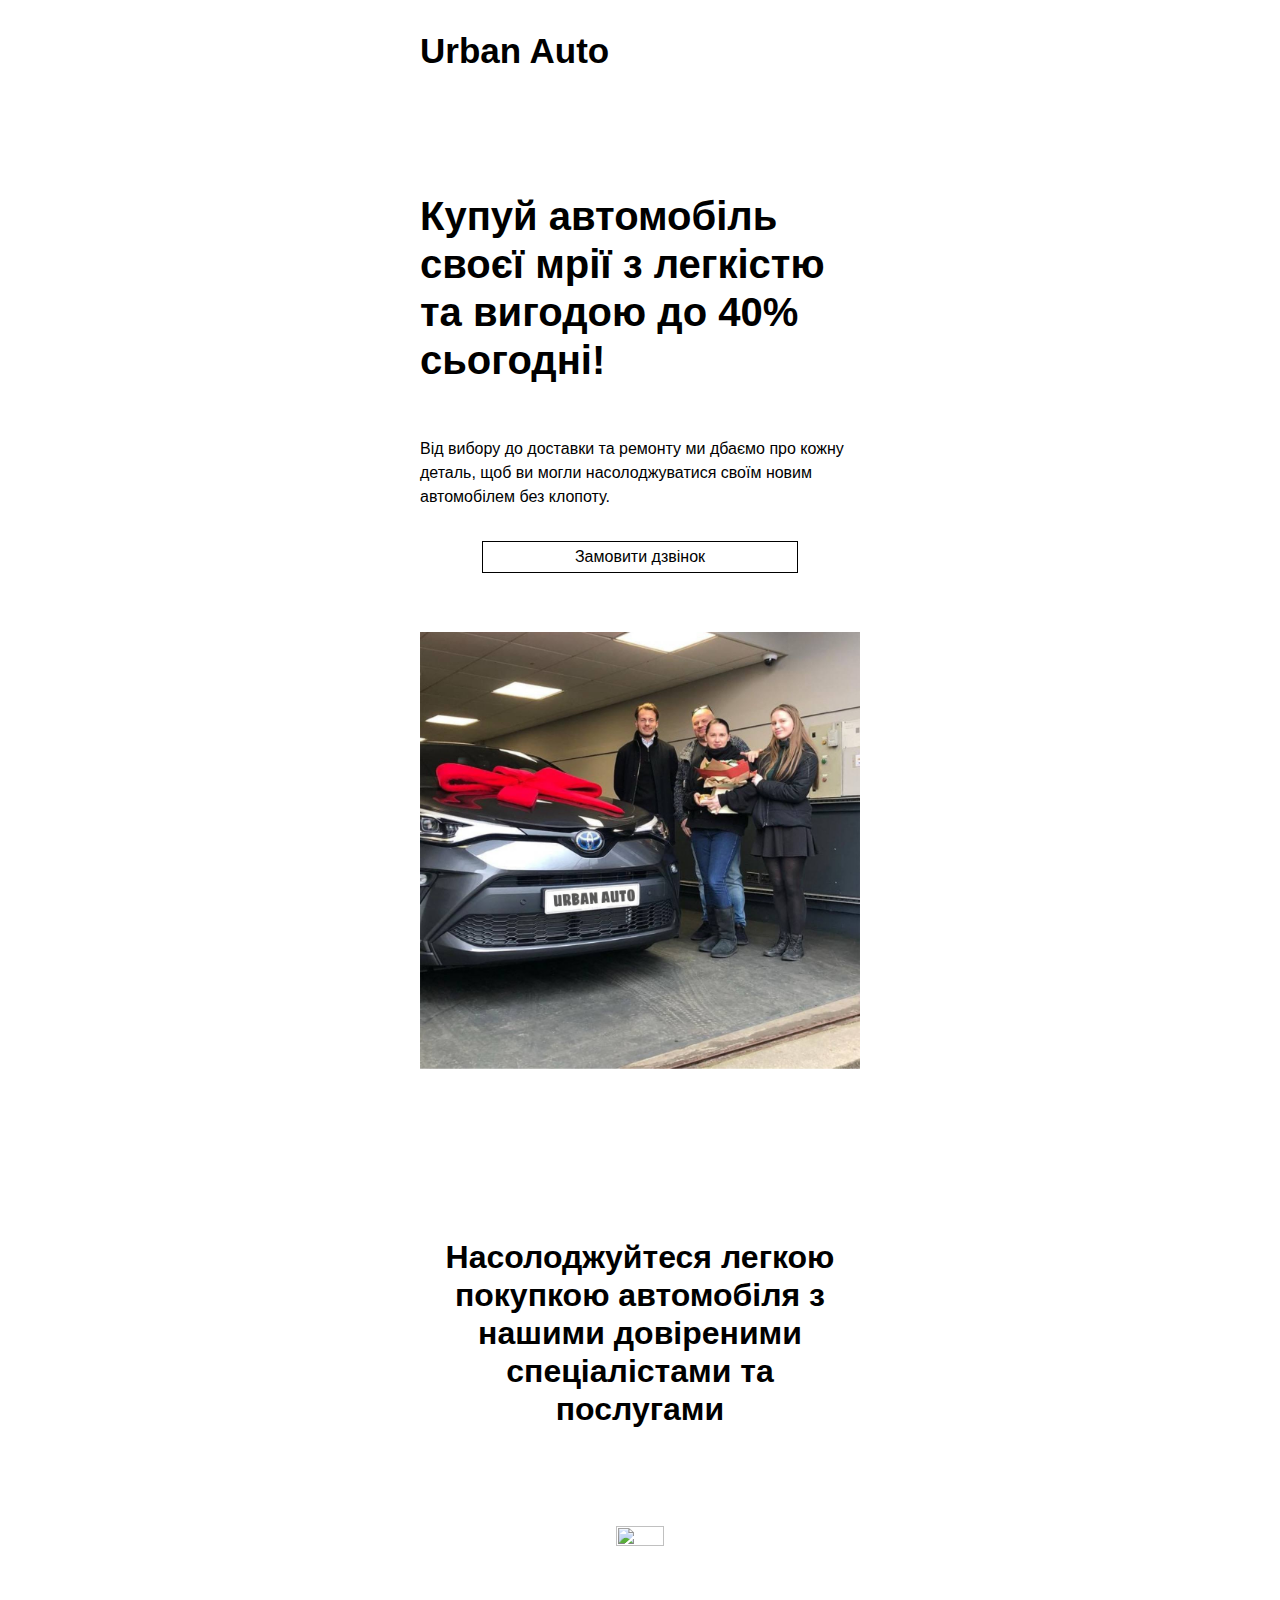
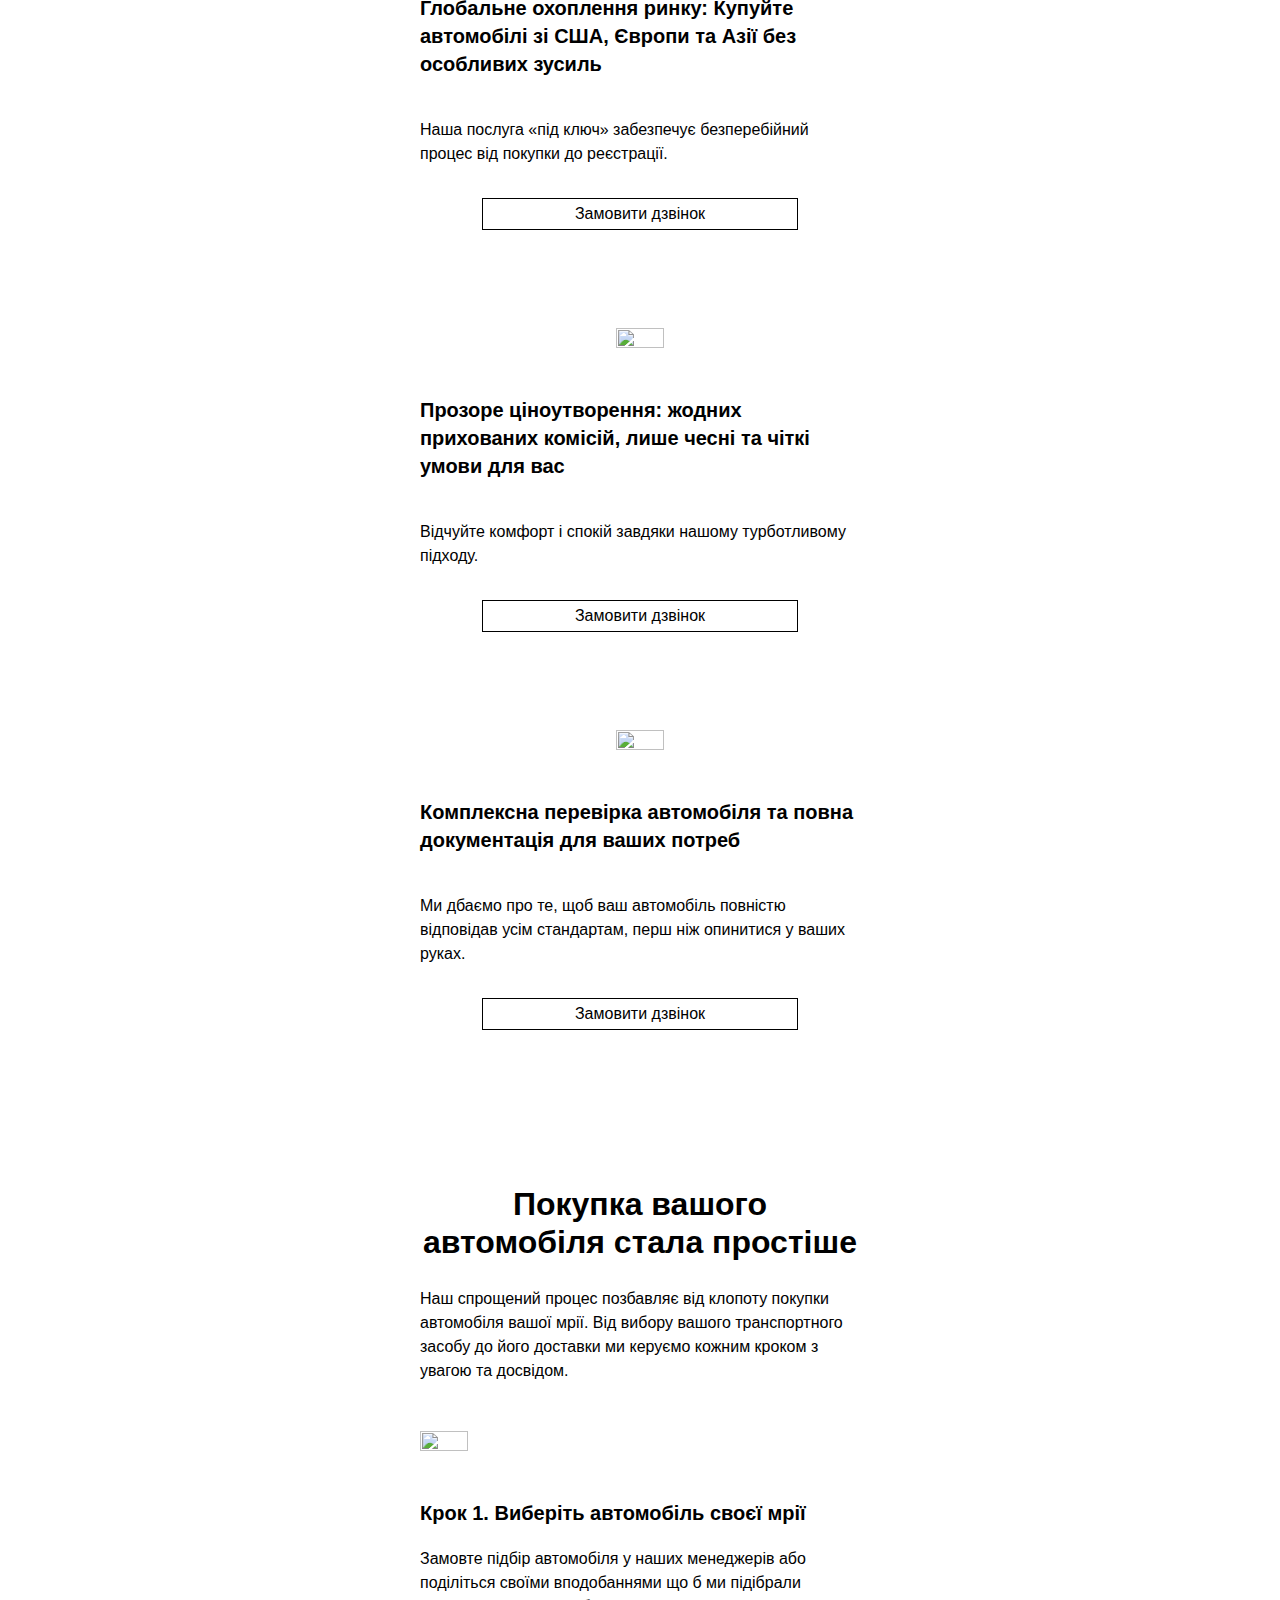
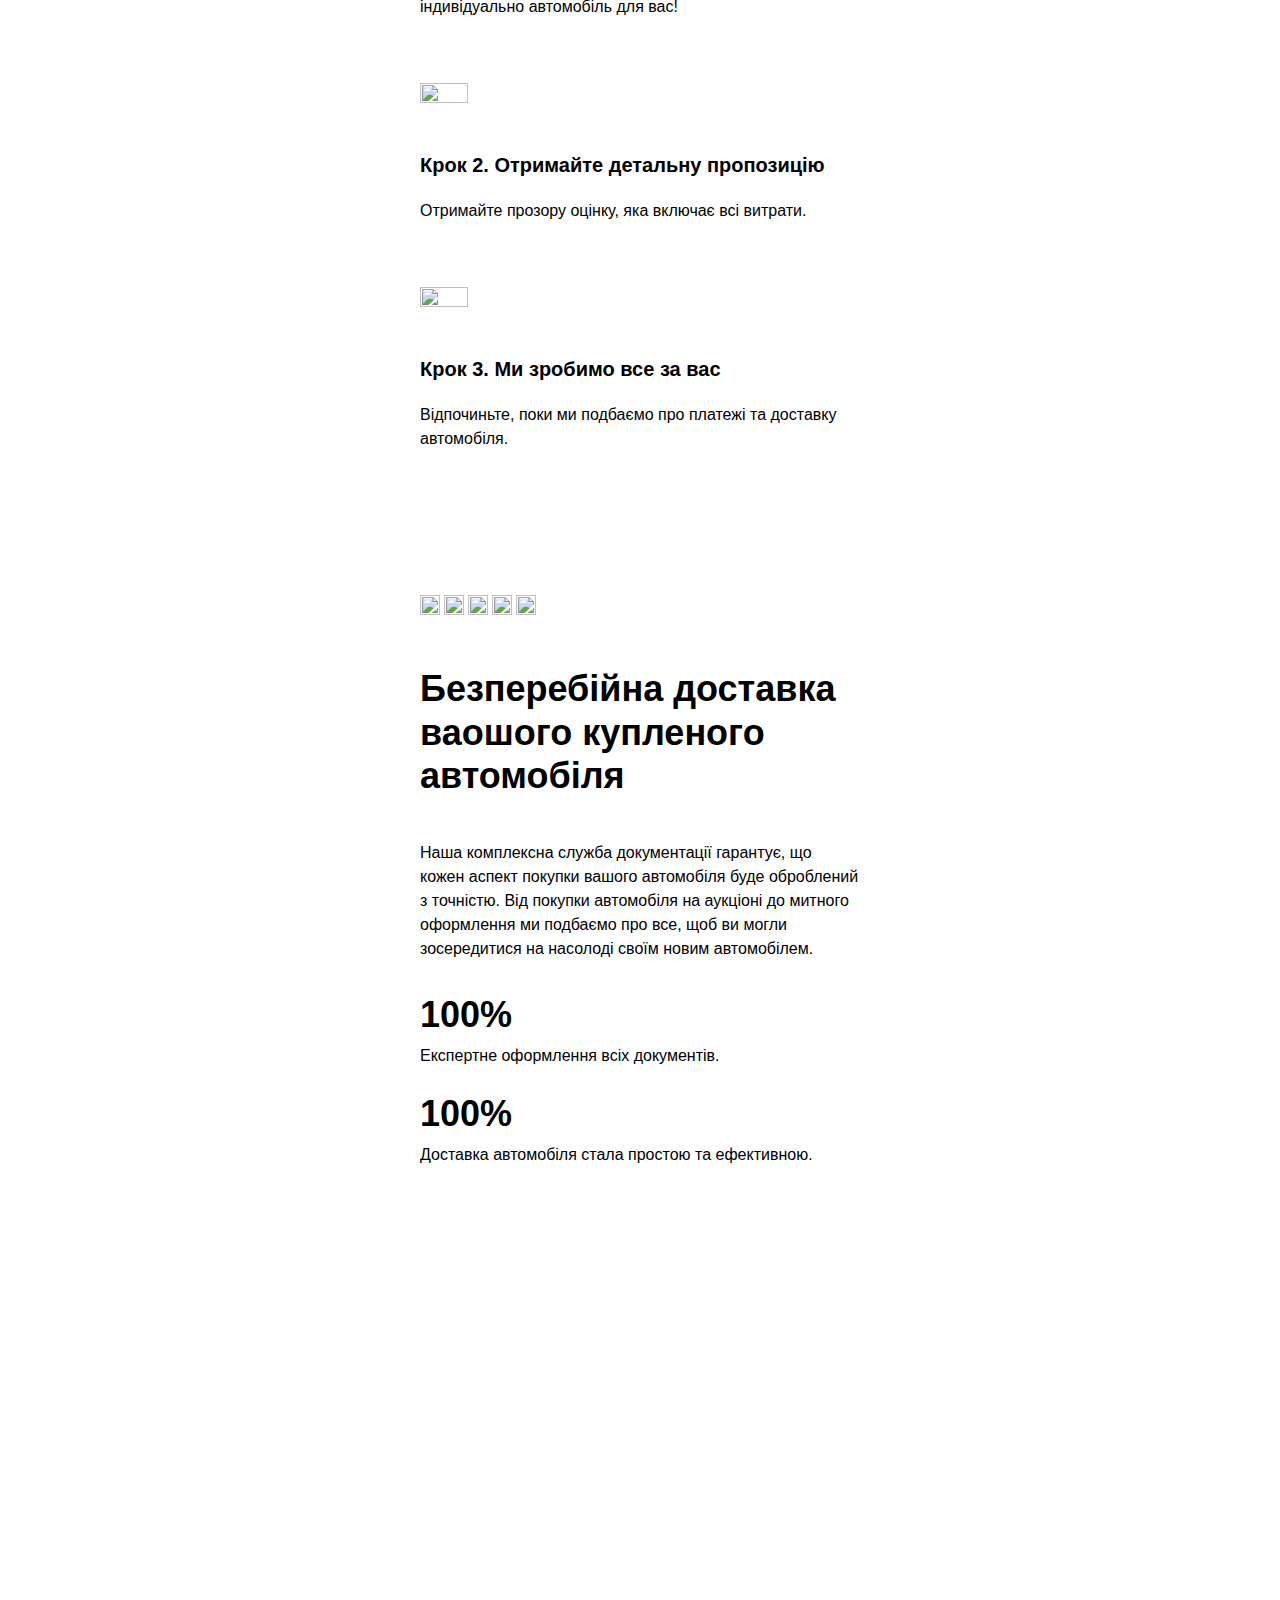
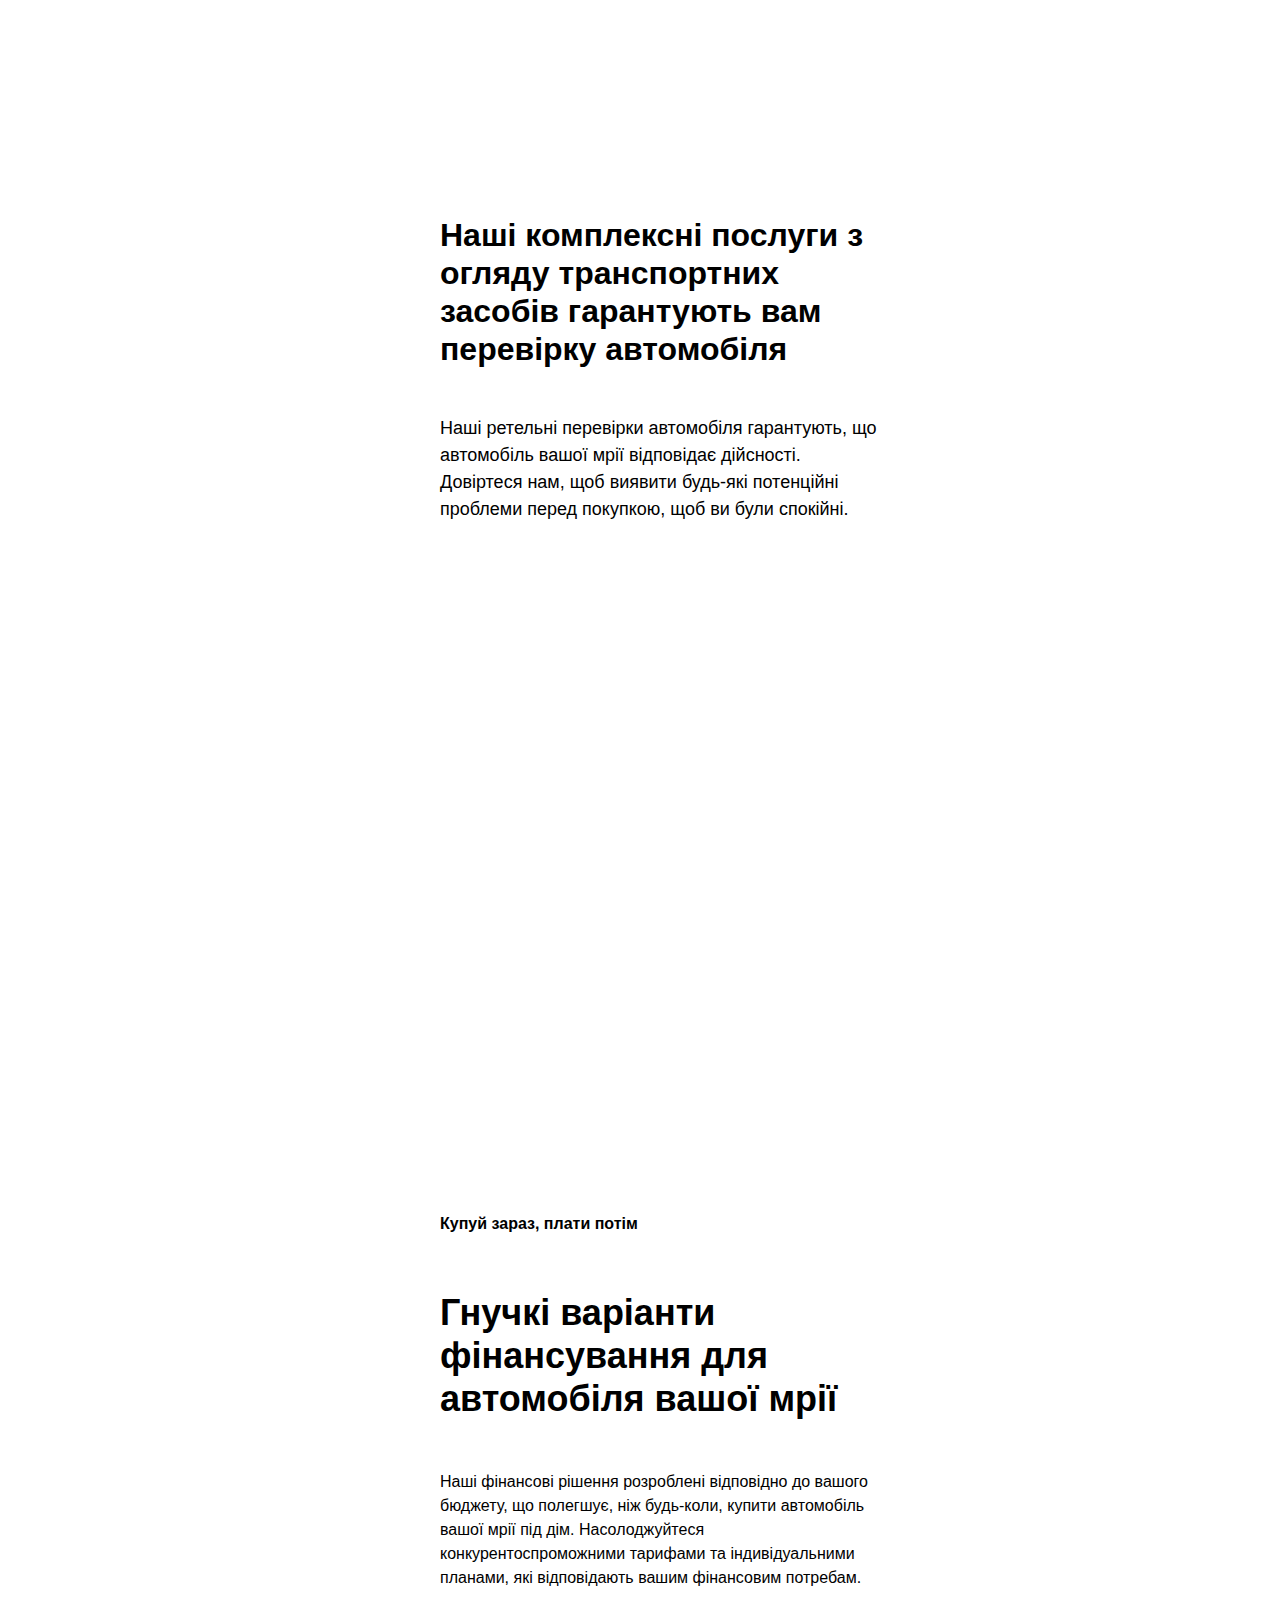
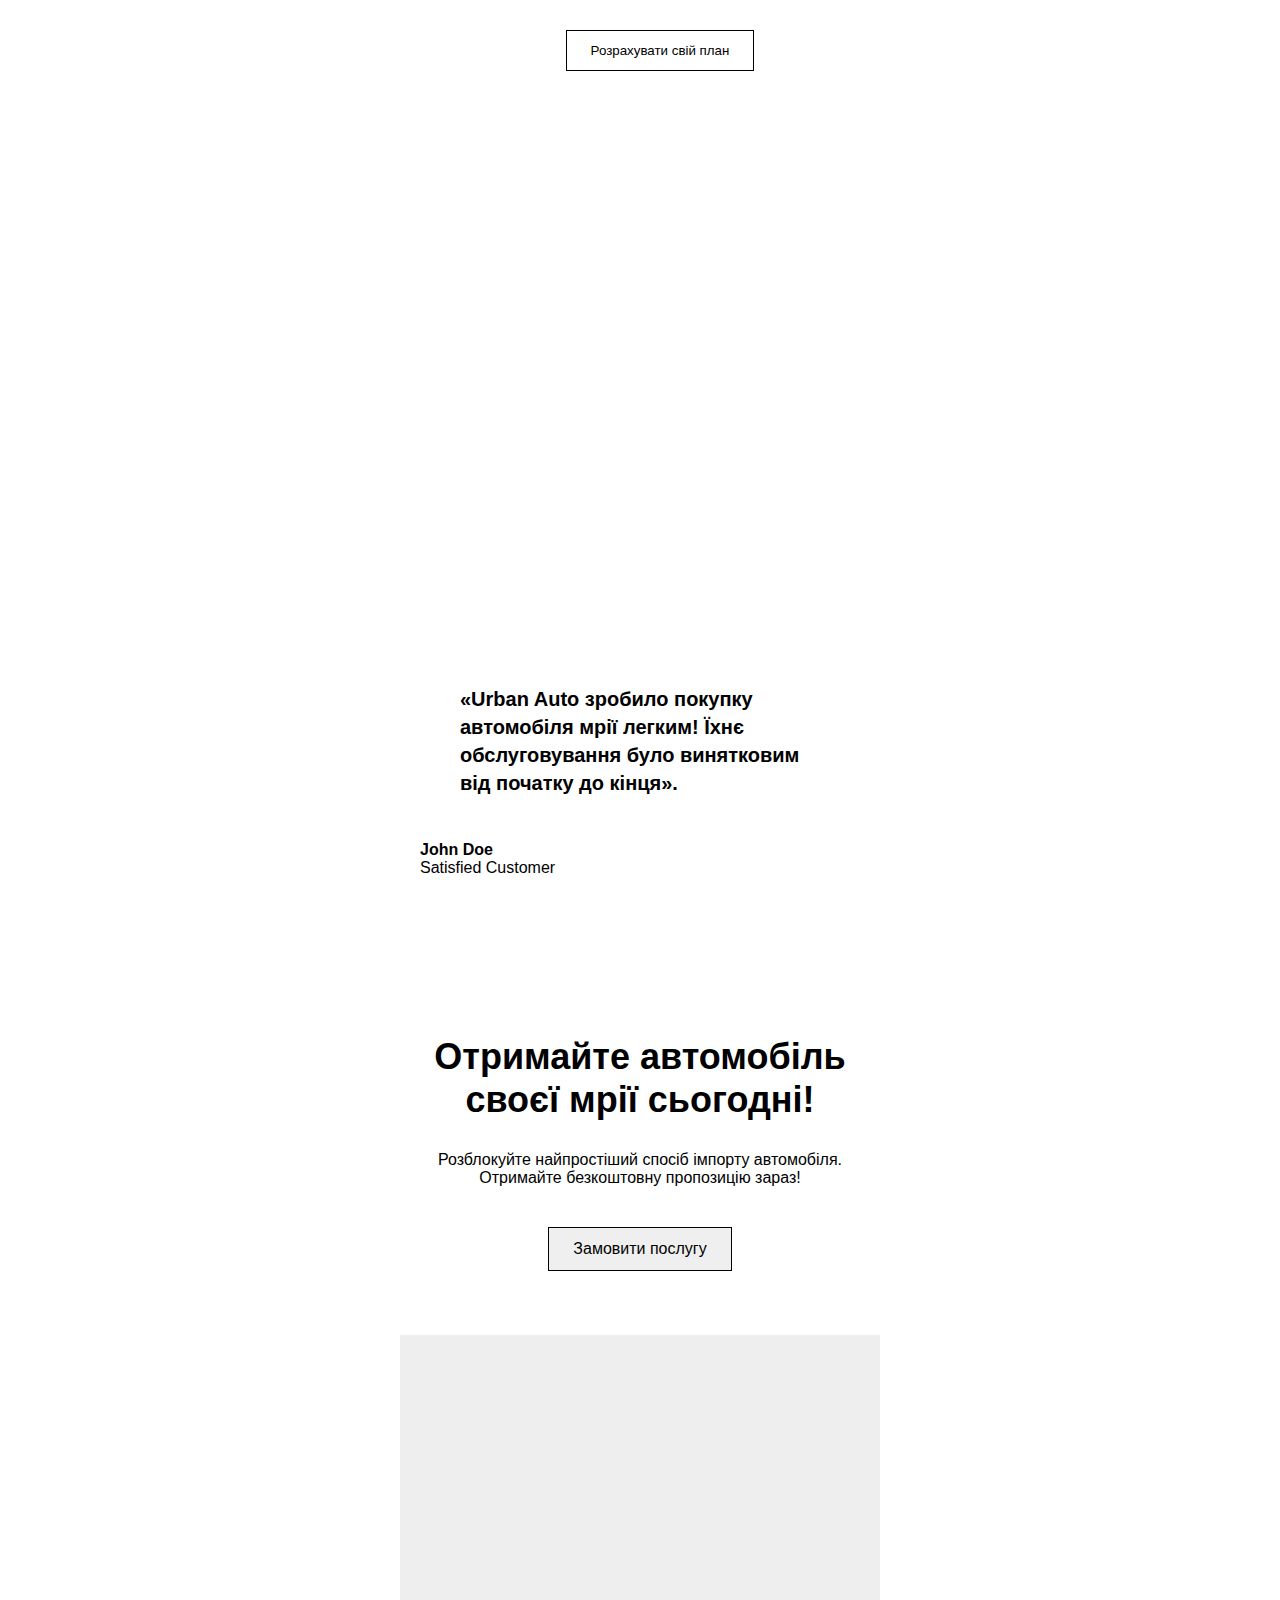
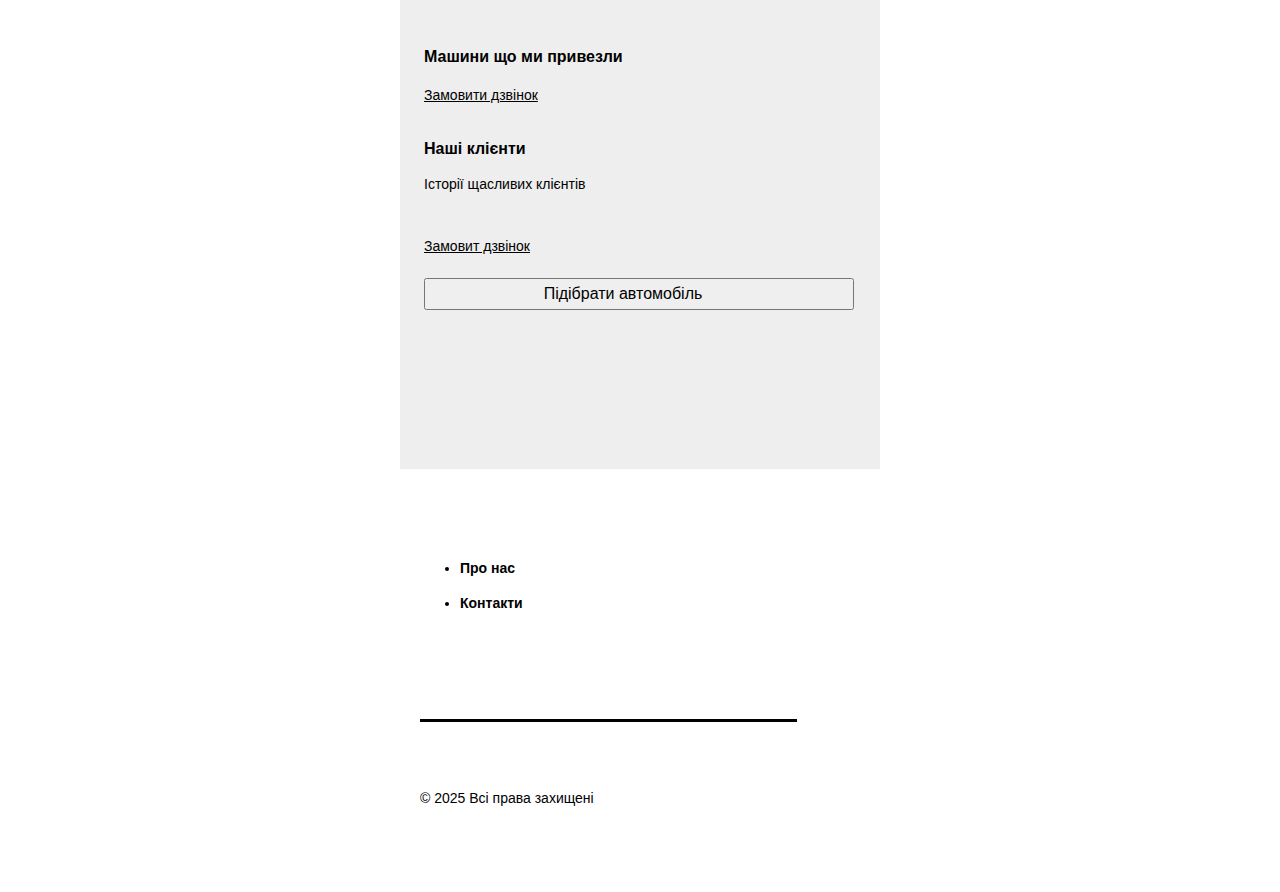
==== index.html @ 62fa9cbb "Rename index land.html to index.html" ====
<!DOCTYPE html>
<html lang="en">
  <head>
    <meta charset="UTF-8" />
    <meta name="viewport" content="width=device-width, initial-scale=1.0" />
    <link rel="stylesheet" href="index.css" />
    <title>Document</title>
  </head>
  <body>
    <style>
            .main-container {
              max-width: 480px;
              width: 100%;
              margin: 0 auto;
            }

            .page-wrapper {
              width: 100%;
              overflow: hidden;
            }

            .nav-header {
              background-color: #fff;
              width: 100%;
              min-height: 64px;
              padding: 0 12px 0 20px;
              display: flex;
              align-items: center;
            }

            .logo-wrapper {
              min-height: 36px;
              display: flex;
              gap: 24px;
              margin: auto 0;
            }

            .brand-name {
              font: 700 35px Roboto, sans-serif;
              color: #000;
            }

            .hero-section {
              background-color: #fff;
              padding: 64px 20px;
              font-family: Roboto, sans-serif;
            }

            .hero-content {
              color: var(--Text-primary, #000);
              display: flex;
              flex-direction: column;
              justify-content: center;
              align-items: center;
            }

            .hero-title {
              font-size: 40px;
              font-weight: 700;
              line-height: 48px;
            }

            .hero-description {
              font-size: 16px;
              font-weight: 400;
              line-height: 24px;
              margin-top: 20px;
            }

            .cta-button {
              background-color: #ffffff;
              padding: 12px 24px;
              border: 1px solid #000;
              font-size: 16px;
              font-weight: 400;
              margin-top: 24px;
              width: 100%;
              text-align: center;
              display: flex;
              justify-content: center;
              max-width: 316px;
              text-align: center;
              cursor: pointer;
            }

            .hero-image {
              width: 100%;
              margin-top: 48px;
              aspect-ratio: 0.96;
              object-fit: contain;
            }

            .features-section {
              background-color: #fff;
              padding: 64px 20px;
              font-family: Roboto, sans-serif;
            }

            .features-title {
              color: var(--Text-primary, #000);
              text-align: center;
              font-size: 32px;
              font-weight: 700;
              line-height: 38px;
            }

            .features-grid {
              margin-top: 48px;
              display: flex;
              flex-direction: column;
              gap: 48px;
            }

            .feature-card {
              text-align: left;
              margin-top: 50px;
              display: flex;
              flex-direction: column;
              justify-content: center;
              align-items: center;
            }

            .feature-icon {
              width: 48px;
              aspect-ratio: 1;
              object-fit: contain;
            }

            .feature-heading {
              font-size: 20px;
              font-weight: 700;
              line-height: 28px;
              margin-top: 20px;
            }

            .feature-text {
              font-size: 16px;
              font-weight: 400;
              line-height: 24px;
              margin-top: 20px;
            }

            .link-button {
              display: flex;
              gap: 8px;
              color: #000;
              font-size: 16px;
              font-weight: 400;
              margin-top: 24px;
              cursor: pointer;
            }

            .link-icon {
              width: 24px;
              aspect-ratio: 1;
              object-fit: contain;
            }

            .steps-section {
              background-color: #fff;
              padding: 64px 20px;
              font-family: Roboto, sans-serif;
              color: var(--Text-primary, #000);
            }

            .steps-grid {
              display: flex;
              flex-direction: column;
              gap: 48px;
              margin-top: 48px;
            }

            .step-card {
              text-align: left;
            }

            .step-card img {
              text-align: center;
            }

            .testimonial-section {
              background-color: #fff;
              padding: 64px 20px;
              font-family: Roboto, sans-serif;
            }

            .testimonial-content {
              display: flex;
              flex-direction: column;
              gap: 24px;
            }

            .star-rating {
              display: flex;
              gap: 4px;
            }

            .star-icon {
              width: 20px;
              aspect-ratio: 1.05;
              object-fit: contain;
            }

            .testimonial-quote {
              font: 700 20px/28px Roboto, sans-serif;
              color: var(--Text-primary, #000);
            }

            .testimonial-author {
              display: flex;
              align-items: center;
              gap: 16px;
              font: 16px Roboto, sans-serif;
              color: var(--Text-primary, #000);
            }

            .author-info {
              display: flex;
              flex-direction: column;
            }

            .author-name {
              font-weight: 600;
            }

            .author-title {
              font-weight: 400;
            }

            .cta-section {
              background-color: #fff;
              padding: 64px 20px;
              text-align: center;
              font-family: Roboto, sans-serif;
            }

            .cta-title {
              font-size: 36px;
              font-weight: 700;
              line-height: 43px;
              color: var(--Text-primary, #000);
            }

            .cta-description {
              font-size: 16px;
              font-weight: 400;
              margin-top: 20px;
              color: var(--Text-primary, #000);
            }

            .secondary-button {
              display: inline-block;
              padding: 12px 24px;
              border: 1px solid #000;
              color: #000;
              font-size: 16px;
              font-weight: 400;
              margin-top: 24px;
              cursor: pointer;
            }

            .visually-hidden {
              position: absolute;
              width: 1px;
              height: 1px;
              padding: 0;
              margin: -1px;
              overflow: hidden;
              clip: rect(0, 0, 0, 0);
              border: 0;
            }
            car-import-section {
              background: #fff;
              display: flex;
              width: 100%;
              flex-direction: column;
              overflow: hidden;
              font-family: Roboto, sans-serif;
              color: var(--Text-primary, #000);
              justify-content: center;
              padding: 64px 28px;
            }

            .car-import-container {
              display: flex;
              width: 100%;
              flex-direction: column;
            }

            .car-import-content {
              display: flex;
              width: 100%;
              flex-direction: column;
            }

            .car-import-heading {
              font-size: 36px;
              font-weight: 700;
              line-height: 1.2;
            }

            .car-import-description {
              font-size: 16px;
              line-height: 1.5;
              margin: 20px 0 0;
            }

            .stats-list {
              display: flex;
              margin: 24px 0 0;
              width: 100%;
              flex-direction: column;
              padding: 8px 0;
            }

            .stats-item {
              display: flex;
              width: 100%;
              flex-direction: column;
            }

            .stats-item + .stats-item {
              margin: 24px 0 0;
            }

            .stats-number {
              font-size: 36px;
              font-weight: 700;
              line-height: 1.2;
            }

            .stats-text {
              font-size: 16px;
              line-height: 1.5;
              margin: 8px 0 0;
            }

            .car-import-image {
              aspect-ratio: 0.92;
              object-fit: contain;
              object-position: center;
              width: 100%;
              margin: 48px 0 0;
            }
            .pricing-section {
              background: #fff;
              display: flex;
              width: 100%;
              flex-direction: column;
              overflow: hidden;
              font-family: Roboto, sans-serif;
              justify-content: center;
              padding: 64px 20px;
            }

            .pricing-container {
              display: flex;
              width: 100%;
              flex-direction: column;
              justify-content: flex-start;
            }

            .pricing-content {
              display: flex;
              width: 100%;
              flex-direction: column;
              justify-content: flex-start;
            }

            .pricing-header {
              display: flex;
              width: 100%;
              flex-direction: column;
              color: var(--Text-primary, #000);
              justify-content: flex-start;
            }

            .pricing-tagline {
              align-self: flex-start;
              font-size: 16px;
              font-weight: 600;
            }

            .pricing-text-wrapper {
              display: flex;
              margin-top: 12px;
              width: 100%;
              flex-direction: column;
              justify-content: flex-start;
            }

            .pricing-title {
              font-size: 36px;
              font-weight: 700;
              line-height: 43px;
            }

            .pricing-description {
              font-size: 16px;
              font-weight: 400;
              line-height: 24px;
              margin-top: 20px;
            }

            .pricing-actions {
              display: flex;
              margin-top: 24px;
              width: 100%;
              align-items: center;
              gap: 16px;
              font-size: 16px;
              color: #000;
              font-weight: 400;
              justify-content: center;
            }

            .learn-more-btn {
              align-self: stretch;
              gap: 8px;
              overflow: hidden;
              margin: auto 0;
              padding: 12px 24px;
              border: 1px solid #000;
              cursor: pointer;
              background: transparent;
            }

            .pricing-image {
              aspect-ratio: 0.96;
              object-fit: contain;
              object-position: center;
              width: 100%;
              margin-top: 48px;
            }

            .visually-hidden {
              position: absolute;
              width: 1px;
              height: 1px;
              padding: 0;
              margin: -1px;
              overflow: hidden;
              clip: rect(0, 0, 0, 0);
              border: 0;
            }
            .vehicle-inspection {
              background-color: #fff;
              display: flex;
              width: 100%;
              flex-direction: column;
              overflow: hidden;
              font-family: Roboto, sans-serif;
              color: var(--Text-primary, #000);
              justify-content: center;
              padding: 64px 20px;
            }
            .inspection-container {
              display: flex;
              width: 100%;
              flex-direction: column;
              justify-content: flex-start;
            }
            .inspection-content {
              display: flex;
              width: 100%;
              flex-direction: column;
              justify-content: flex-start;
            }
            .inspection-title {
              font-size: 32px;
              font-weight: 700;
              line-height: 38px;
            }
            .inspection-description {
              font-size: 18px;
              font-weight: 400;
              line-height: 27px;
              margin-top: 20px;
            }
            .inspection-image {
              aspect-ratio: 0.96;
              object-fit: contain;
              object-position: center;
              width: 100%;
              margin-top: 48px;
            }
            .visually-hidden {
              position: absolute;
              width: 1px;
              height: 1px;
              padding: 0;
              margin: -1px;
              overflow: hidden;
              clip: rect(0, 0, 0, 0);
              border: 0;
            }
            .visually-hidden {
              clip: rect(0 0 0 0);
              clip-path: inset(50%);
              height: 1px;
              overflow: hidden;
              position: absolute;
              white-space: nowrap;
              width: 1px;
            }

            .blog-section {
              background-color: rgba(238, 238, 238, 1);
              display: flex;
              min-height: 688px;
              width: 100%;
              flex-direction: column;
              padding: 23px 24px;
            }

            .article-grid {
              display: flex;
              width: 100%;
              flex-direction: column;
            }

            .article-card {
              display: flex;
              width: 100%;
              flex-direction: column;
              padding: 8px 0;
            }

            .article-image {
              aspect-ratio: 1.74;
              object-fit: contain;
              width: 100%;
            }

            .article-content {
              display: flex;
              margin-top: 24px;
              width: 100%;
              flex-direction: column;
            }

            .article-heading {
              width: 100%;
              font-size: 16px;
              color: var(--Color-Neutral-black, #000);
              font-weight: 600;
            }

            .call-action {
              color: var(--Link-primary, #000);
              font-size: 14px;
              font-weight: 400;
              text-decoration-line: underline;
              margin-top: 8px;
            }

            .testimonial-card {
              display: flex;
              margin-top: 8px;
              width: 100%;
              flex-direction: column;
              padding: 8px 0;
            }

            .testimonial-content {
              display: flex;
              width: 100%;
              flex-direction: column;
            }

            .testimonial-title {
              color: var(--Color-Neutral-black, #000);
              font-size: 16px;
              font-weight: 600;
            }

            .testimonial-subtitle {
              color: var(--Text-primary, #000);
              font-size: 14px;
              font-weight: 400;
              margin-top: 4px;
            }

            .cta-button {
              display: flex;
              margin-top: 16px;
              min-height: 32px;
              align-items: center;
              gap: 8px;
              font-size: 16px;
              color: rgba(0, 0, 0, 1);
              font-weight: 400;
              padding: 4px 0;
            }

            .cta-text {
              margin: auto 0;
            }

            .cta-icon {
              aspect-ratio: 1;
              object-fit: contain;
              width: 24px;
              margin: auto 0;
            }
            .footer {
              background-color: #fff;
              display: flex;
              max-width: 375px;
              flex-direction: column;
              overflow: hidden;
              padding: 48px 20px;
            }
            .footer-content {
              display: flex;
              width: 100%;
              flex-direction: column;
              color: var(--Link-primary, #000);
              font: 600 14px Roboto, sans-serif;
            }
            .footer-nav {
              display: flex;
              width: 100%;
              flex-direction: column;
              overflow: hidden;
            }
            .nav-list {
              display: flex;
              width: 100%;
              flex-direction: column;
              padding-top: 20px;
              line-height: 2.5;
            }
            .nav-link {
              flex: 1;
              width: 100%;
              padding: 8px 0;
              text-decoration: none; /* Прибирає підкреслення */
              color: inherit;
            }
            .footer-bottom {
              display: flex;
              margin-top: 12px;
              width: 100%;
              flex-direction: column;
            }
            .logo-wrapper {
              display: flex;
              width: 100%;
              flex-direction: column;
              align-items: flex-start;
            }
            .logo {
              aspect-ratio: 4;
              object-fit: contain;
              object-position: center;
              width: 192px;
              max-width: 100%;
            }
            .divider {
              background-color: #000;
              min-height: 1px;
              margin: 24px 0;
              width: 100%;
              border: 1px solid #000;
            }
            .footer-info {
              display: flex;
              width: 100%;
              padding-bottom: 16px;
              flex-direction: column;
            }
            .social-links {
              display: flex;
              align-items: center;
              gap: 12px;
            }
            .social-icon {
              aspect-ratio: 1;
              object-fit: contain;
              object-position: center;
              width: 24px;
            }
            .copyright {
              color: var(--Text-primary, #000);
              margin-top: 16px;
              font: 400 14px Roboto, sans-serif;
            }
            .visually-hidden {
              position: absolute;
              width: 1px;
              height: 1px;
              padding: 0;
              margin: -1px;
              overflow: hidden;
              clip: rect(0, 0, 0, 0);
              border: 0;
            }

            .visually-hidden {
              width: 100%;
              clip: rect(0 0 0 0);
              clip-path: inset(50%);
              height: 1px;
              overflow: hidden;
              position: absolute;
              white-space: nowrap;
              width: 1px;
            }

            .blog-section {
              background-color: #eee;
              display: flex;
              max-width: 450px;
              flex-direction: column;
              font-family: Roboto, sans-serif;
            }

            .blog-grid {
              display: flex;
              width: 100%;
              flex-direction: column;
            }

            .blog-card {
              display: flex;
              width: 100%;
              flex-direction: column;
              padding: 8px 0;
            }

            .blog-image {
              aspect-ratio: 1.74;
              object-fit: contain;
              max-width: 450px;
              padding-right: 24px;
            }

            .blog-content {
              display: flex;
              margin-top: 24px;
              width: 100%;
              flex-direction: column;
            }

            .blog-title {
              width: 100%;
              font-size: 16px;
              color: var(--Color-Neutral-black, #000);
              font-weight: 600;
            }

            .cta-link {
              color: var(--Link-primary, #000);
              font-size: 14px;
              font-weight: 400;
              text-decoration-line: underline;
              margin-top: 8px;
            }

            .testimonial-card {
              display: flex;
              margin-top: 8px;
              width: 100%;
              flex-direction: column;
              padding: 8px 0;
            }

            .testimonial-content {
              display: flex;
              width: 100%;
              flex-direction: column;
            }

            .testimonial-header {
              display: flex;
              width: 100%;
              flex-direction: column;
            }

            .testimonial-title {
              color: var(--Color-Neutral-black, #000);
              font-size: 16px;
              font-weight: 600;
            }

            .testimonial-subtitle {
              color: var(--Text-primary, #000);
              font-size: 14px;
              font-weight: 400;
              margin-top: 4px;
            }

            .action-button {
              display: flex;
              margin-top: 16px;
              min-height: 32px;
              align-items: center;
              justify-content: center;
              gap: 8px;
              font-size: 16px;
              color: #000;
              font-weight: 400;
              margin-right: 20px;
            }

            .button-text {
              margin: auto 0;
            }

            .button-icon {
              aspect-ratio: 1;
              object-fit: contain;
              width: 24px;
              margin: auto 0;
            }
    </style>

    <div class="main-container">
      <div class="page-wrapper">
        <header class="nav-header" role="banner">
          <div class="logo-wrapper">
            <h1 class="brand-name">Urban Auto</h1>
          </div>
        </header>

        <main role="main">
          <section class="hero-section">
            <div class="hero-content">
              <h2 class="hero-title">
                Купуй автомобіль своєї мрії з легкістю та вигодою до 40%
                сьогодні!
              </h2>
              <p class="hero-description">
                Від вибору до доставки та ремонту ми дбаємо про кожну деталь,
                щоб ви могли насолоджуватися своїм новим автомобілем без
                клопоту.
              </p>
              <button class="cta-button" type="button">Замовити дзвінок</button>
            </div>
            <img
              src="./photo_2025-01-05_14-48-01.jpg"
              alt="Luxury car showcase"
              class="hero-image"
            />
          </section>

          <section class="features-section">
            <h2 class="features-title">
              Насолоджуйтеся легкою покупкою автомобіля з нашими довіреними
              спеціалістами та послугами
            </h2>
            <div class="features-grid">
              <article class="feature-card">
                <img
                  src="https://cdn.builder.io/api/v1/image/assets/TEMP/95bcd00233d75dd56f463c14335eceb2eb99c46acb82e9e49543a8de30ec595b?placeholderIfAbsent=true&apiKey=7b0e0bdda38748af9839613a860617a7"
                  alt=""
                  class="feature-icon"
                />
                <h3 class="feature-heading">
                  Глобальне охоплення ринку: Купуйте автомобілі зі США, Європи
                  та Азії без особливих зусиль
                </h3>
                <p class="feature-text">
                  Наша послуга «під ключ» забезпечує безперебійний процес від
                  покупки до реєстрації.
                </p>
                <button class="cta-button" type="button">
                  Замовити дзвінок
                </button>
              </article>

              <article class="feature-card">
                <img
                  src="https://cdn.builder.io/api/v1/image/assets/TEMP/95bcd00233d75dd56f463c14335eceb2eb99c46acb82e9e49543a8de30ec595b?placeholderIfAbsent=true&apiKey=7b0e0bdda38748af9839613a860617a7"
                  alt=""
                  class="feature-icon"
                />
                <h3 class="feature-heading">
                  Прозоре ціноутворення: жодних прихованих комісій, лише чесні
                  та чіткі умови для вас
                </h3>
                <p class="feature-text">
                  Відчуйте комфорт і спокій завдяки нашому турботливому підходу.
                </p>
                <button class="cta-button" type="button">
                  Замовити дзвінок
                </button>
              </article>

              <article class="feature-card">
                <img
                  src="https://cdn.builder.io/api/v1/image/assets/TEMP/95bcd00233d75dd56f463c14335eceb2eb99c46acb82e9e49543a8de30ec595b?placeholderIfAbsent=true&apiKey=7b0e0bdda38748af9839613a860617a7"
                  alt=""
                  class="feature-icon"
                />
                <h3 class="feature-heading">
                  Комплексна перевірка автомобіля та повна документація для
                  ваших потреб
                </h3>
                <p class="feature-text">
                  Ми дбаємо про те, щоб ваш автомобіль повністю відповідав усім
                  стандартам, перш ніж опинитися у ваших руках.
                </p>
                <button class="cta-button" type="button">
                  Замовити дзвінок
                </button>
              </article>
            </div>
          </section>

          <section class="steps-section">
            <h2 class="features-title">
              Покупка вашого автомобіля стала простіше
            </h2>
            <p class="feature-text">
              Наш спрощений процес позбавляє від клопоту покупки автомобіля
              вашої мрії. Від вибору вашого транспортного засобу до його
              доставки ми керуємо кожним кроком з увагою та досвідом.
            </p>

            <div class="steps-grid">
              <article class="step-card">
                <img
                  src="https://cdn.builder.io/api/v1/image/assets/TEMP/95bcd00233d75dd56f463c14335eceb2eb99c46acb82e9e49543a8de30ec595b?placeholderIfAbsent=true&apiKey=7b0e0bdda38748af9839613a860617a7"
                  alt=""
                  class="feature-icon"
                />
                <h3 class="feature-heading">
                  Крок 1. Виберіть автомобіль своєї мрії
                </h3>
                <p class="feature-text">
                  Замовте підбір автомобіля у наших менеджерів або поділіться
                  своїми вподобаннями що б ми підібрали індивідуально автомобіль
                  для вас!
                </p>
              </article>

              <article class="step-card">
                <img
                  src="https://cdn.builder.io/api/v1/image/assets/TEMP/95bcd00233d75dd56f463c14335eceb2eb99c46acb82e9e49543a8de30ec595b?placeholderIfAbsent=true&apiKey=7b0e0bdda38748af9839613a860617a7"
                  alt=""
                  class="feature-icon"
                />
                <h3 class="feature-heading">
                  Крок 2. Отримайте детальну пропозицію
                </h3>
                <p class="feature-text">
                  Отримайте прозору оцінку, яка включає всі витрати.
                </p>
              </article>

              <article class="step-card">
                <img
                  src="https://cdn.builder.io/api/v1/image/assets/TEMP/95bcd00233d75dd56f463c14335eceb2eb99c46acb82e9e49543a8de30ec595b?placeholderIfAbsent=true&apiKey=7b0e0bdda38748af9839613a860617a7"
                  alt=""
                  class="feature-icon"
                />
                <h3 class="feature-heading">Крок 3. Ми зробимо все за вас</h3>
                <p class="feature-text">
                  Відпочиньте, поки ми подбаємо про платежі та доставку
                  автомобіля.
                </p>
              </article>
            </div>
          </section>

          <section class="testimonial-section">
            <div class="testimonial-content">
              <div
                class="star-rating"
                role="img"
                aria-label="5 out of 5 stars rating"
              >
                <img
                  src="https://cdn.builder.io/api/v1/image/assets/TEMP/7e4df2cd1a7939a31855fa8e82b1b9421fc9a6af4643291313cbb9984d060bb0?placeholderIfAbsent=true&apiKey=7b0e0bdda38748af9839613a860617a7"
                  alt=""
                  class="star-icon"
                />
                <img
                  src="https://cdn.builder.io/api/v1/image/assets/TEMP/c0c0bd8cc1994f0be2e0642388ec16bd4b1bc4935b17d8279bcaf5016e8ee791?placeholderIfAbsent=true&apiKey=7b0e0bdda38748af9839613a860617a7"
                  alt=""
                  class="star-icon"
                />
                <img
                  src="https://cdn.builder.io/api/v1/image/assets/TEMP/baa506a0898dadef1fc70d04bdf8d48bbb6dc05e834904d5ab10773a03830143?placeholderIfAbsent=true&apiKey=7b0e0bdda38748af9839613a860617a7"
                  alt=""
                  class="star-icon"
                />
                <img
                  src="https://cdn.builder.io/api/v1/image/assets/TEMP/baa506a0898dadef1fc70d04bdf8d48bbb6dc05e834904d5ab10773a03830143?placeholderIfAbsent=true&apiKey=7b0e0bdda38748af9839613a860617a7"
                  alt=""
                  class="star-icon"
                />
                <img
                  src="https://cdn.builder.io/api/v1/image/assets/TEMP/91d3dc9c2ee6e66b36a93cb1f8ae9cf8d9165b92cb08d0a068d0b07e99686fb7?placeholderIfAbsent=true&apiKey=7b0e0bdda38748af9839613a860617a7"
                  alt=""
                  class="star-icon"
                />
              </div>
              <section class="car-import-section">
                <div class="car-import-container">
                  <div class="car-import-content">
                    <h1 class="car-import-heading">
                      Безперебійна доставка ваошого купленого автомобіля
                    </h1>
                    <p class="car-import-description">
                      Наша комплексна служба документації гарантує, що кожен
                      аспект покупки вашого автомобіля буде оброблений з
                      точністю. Від покупки автомобіля на аукціоні до митного
                      оформлення ми подбаємо про все, щоб ви могли зосередитися
                      на насолоді своїм новим автомобілем.
                    </p>
                    <div class="stats-list">
                      <div class="stats-item">
                        <div class="stats-number">100%</div>
                        <p class="stats-text">
                          Експертне оформлення всіх документів.
                        </p>
                      </div>
                      <div class="stats-item">
                        <div class="stats-number">100%</div>
                        <p class="stats-text">
                          Доставка автомобіля стала простою та ефективною.
                        </p>
                      </div>
                    </div>
                  </div>
                  <img
                    loading="lazy"
                    src="./7832dbe0f0141c11cca41f5b65b0c116.jpg"
                    class="car-import-image"
                    alt="Car import documentation and customs clearance service illustration"
                  />
                </div>
              </section>
              <section
                class="vehicle-inspection"
                aria-label="Vehicle Inspection Services"
              >
                <div class="inspection-container">
                  <div class="inspection-content">
                    <h2 class="inspection-title">
                      Наші комплексні послуги з огляду транспортних засобів
                      гарантують вам перевірку автомобіля
                    </h2>
                    <p class="inspection-description">
                      Наші ретельні перевірки автомобіля гарантують, що
                      автомобіль вашої мрії відповідає дійсності. Довіртеся нам,
                      щоб виявити будь-які потенційні проблеми перед покупкою,
                      щоб ви були спокійні.
                    </p>
                  </div>
                  <img
                    loading="lazy"
                    src="./WhatIncluded.jpg"
                    class="inspection-image"
                    alt="Vehicle inspection service demonstration"
                  />
                </div>
              </section>
              <section class="pricing-section" aria-labelledby="pricing-title">
                <div class="pricing-container">
                  <div class="pricing-content">
                    <header class="pricing-header">
                      <p class="pricing-tagline">Купуй зараз, плати потім</p>
                      <div class="pricing-text-wrapper">
                        <h2 id="pricing-title" class="pricing-title">
                          Гнучкі варіанти фінансування для автомобіля вашої мрії
                        </h2>
                        <p class="pricing-description">
                          Наші фінансові рішення розроблені відповідно до вашого
                          бюджету, що полегшує, ніж будь-коли, купити автомобіль
                          вашої мрії під дім. Насолоджуйтеся
                          конкурентоспроможними тарифами та індивідуальними
                          планами, які відповідають вашим фінансовим потребам.
                        </p>
                      </div>
                    </header>
                    <div class="pricing-actions">
                      <button class="learn-more-btn" tabindex="0">
                        Розрахувати свій план
                      </button>
                    </div>
                  </div>
                  <img
                    loading="lazy"
                    src="./29aa30b86a878113157b9dc5cd69a6cc.jpg"
                    class="pricing-image"
                    alt="Car financing options illustration"
                  />
                </div>
              </section>

              <blockquote class="testimonial-quote">
                «Urban Auto зробило покупку автомобіля мрії легким! Їхнє
                обслуговування було винятковим від початку до кінця».
              </blockquote>
              <div class="testimonial-author">
                <div class="author-info">
                  <span class="author-name">John Doe</span>
                  <span class="author-title">Satisfied Customer</span>
                </div>
              </div>
            </div>
          </section>

          <section class="cta-section">
            <h2 class="cta-title">Отримайте автомобіль своєї мрії сьогодні!</h2>
            <p class="cta-description">
              Розблокуйте найпростіший спосіб імпорту автомобіля. Отримайте
              безкоштовну пропозицію зараз!
            </p>
            <button class="secondary-button" type="button">
              Замовити послугу
            </button>
          </section>

          <section class="blog-section" aria-label="Blog and Testimonials">
            <div class="blog-grid">
              <article class="blog-card">
                <img
                  loading="lazy"
                  src="./2.jpg"
                  class="blog-image"
                  alt="Showcase of our delivered vehicles"
                />
                <div class="blog-content">
                  <h2 class="blog-title">Машини що ми привезли</h2>
                  <a href="#" class="cta-link" tabindex="0">Замовити дзвінок</a>
                </div>
              </article>

              <article class="testimonial-card">
                <div class="testimonial-content">
                  <div class="testimonial-header">
                    <h2 class="testimonial-title">Наші клієнти</h2>
                    <p class="testimonial-subtitle">
                      Історії щасливих клієнтів
                    </p>
                  </div>
                  <a href="#" class="cta-link" tabindex="0">Замовит дзвінок</a>
                </div>
              </article>
            </div>

            <button class="action-button" tabindex="0">
              <span class="button-text">Підібрати автомобіль</span>
              <img
                loading="lazy"
                src="https://cdn.builder.io/api/v1/image/assets/TEMP/e900c3269ca5f6a493a33fa599a913e82e159e9406689a982db77baa96b49080?placeholderIfAbsent=true&apiKey=7b0e0bdda38748af9839613a860617a7"
                class="button-icon"
                alt=""
              />
            </button>
          </section>

          <footer class="footer" role="contentinfo">
            <nav
              class="footer-content"
              role="navigation"
              aria-label="Footer Navigation"
            >
              <div class="footer-nav">
                <ul class="nav-list">
                  <li>
                    <a href="https://www.urbanauto.com.ua/" class="nav-link"
                      >Про нас</a
                    >
                  </li>
                  <li>
                    <a
                      href="https://www.urbanauto.com.ua/contacts/"
                      class="nav-link"
                      >Контакти</a
                    >
                  </li>
                </ul>
              </div>
            </nav>

            <div class="footer-bottom">
              <div class="logo-wrapper">
                <img
                  loading="lazy"
                  src="https://cdn.builder.io/api/v1/image/assets/TEMP/3f920c4f8940b1732fc34f172f78f716a6347720e38aa1ace803d659a9db078b?placeholderIfAbsent=true&apiKey=7b0e0bdda38748af9839613a860617a7"
                  alt=""
                  class="logo"
                />
              </div>
              <hr class="divider" aria-hidden="true" />
              <div class="footer-info">
                <div class="social-links" role="list">
                  <a href="#" aria-label="Visit our Facebook page">
                    <img
                      loading="lazy"
                      src="https://cdn.builder.io/api/v1/image/assets/TEMP/51ccee6ea62ebeef1ebb6e87c0902ba438e48fa10b851a6a4be37450142ca2a4?placeholderIfAbsent=true&apiKey=7b0e0bdda38748af9839613a860617a7"
                      alt=""
                      class="social-icon"
                    />
                  </a>
                  <a href="#" aria-label="Visit our Twitter page">
                    <img
                      loading="lazy"
                      src="https://cdn.builder.io/api/v1/image/assets/TEMP/4117019bd4077c68ffdaa93c6b070ce8e1bb91147398de89c3e32453203a0974?placeholderIfAbsent=true&apiKey=7b0e0bdda38748af9839613a860617a7"
                      alt=""
                      class="social-icon"
                    />
                  </a>
                  <a href="#" aria-label="Visit our Instagram page">
                    <img
                      loading="lazy"
                      src="https://cdn.builder.io/api/v1/image/assets/TEMP/3dbefda36a1b21740a0d6101178a9f4767b73664f8928baacee2099b1419cedf?placeholderIfAbsent=true&apiKey=7b0e0bdda38748af9839613a860617a7"
                      alt=""
                      class="social-icon"
                    />
                  </a>
                  <a href="#" aria-label="Visit our YouTube channel">
                    <img
                      loading="lazy"
                      src="https://cdn.builder.io/api/v1/image/assets/TEMP/458c3519d07148cb4a736cdd8ec44c8f83ec0dd87c107978a9abfa6ecaab4c5f?placeholderIfAbsent=true&apiKey=7b0e0bdda38748af9839613a860617a7"
                      alt=""
                      class="social-icon"
                    />
                  </a>
                </div>
                <p class="copyright">© 2025 Всі права захищені</p>
              </div>
            </div>
          </footer>
        </main>
      </div>
    </div>
  </body>
</html>
---- index.css ----
.main-container {
    max-width: 480px;
    width: 100%;
    margin: 0 auto;
  }

  .page-wrapper {
    width: 100%;
    overflow: hidden;
  }

  .nav-header {
    background-color: #fff;
    width: 100%;
    min-height: 64px;
    padding: 0 12px 0 20px;
    display: flex;
    align-items: center;
  }

  .logo-wrapper {
    min-height: 36px;
    display: flex;
    gap: 24px;
    margin: auto 0;
  }

  .brand-name {
    font: 700 35px Roboto, sans-serif;
    color: #000;
  }

  .hero-section {
    background-color: #fff;
    padding: 64px 20px;
    font-family: Roboto, sans-serif;
  }

  .hero-content {
    color: var(--Text-primary, #000);
  }

  .hero-title {
    font-size: 40px;
    font-weight: 700;
    line-height: 48px;
  }

  .hero-description {
    font-size: 16px;
    font-weight: 400;
    line-height: 24px;
    margin-top: 20px;
  }

  .cta-button {
    background-color: #000;
    color: #fff;
    padding: 12px 24px;
    border: 1px solid #000;
    font-size: 16px;
    font-weight: 400;
    margin-top: 24px;
    max-width: 316px;
    text-align: center;
    cursor: pointer;
  }

  .hero-image {
    width: 100%;
    margin-top: 48px;
    aspect-ratio: 0.96;
    object-fit: contain;
  }

  .features-section {
    background-color: #fff;
    padding: 64px 20px;
    font-family: Roboto, sans-serif;
  }

  .features-title {
    color: var(--Text-primary, #000);
    text-align: center;
    font-size: 32px;
    font-weight: 700;
    line-height: 38px;
  }

  .features-grid {
    margin-top: 48px;
    display: flex;
    flex-direction: column;
    gap: 48px;
  }

  .feature-card {
    text-align: center;
  }

  .feature-icon {
    width: 48px;
    aspect-ratio: 1;
    object-fit: contain;
  }

  .feature-heading {
    font-size: 20px;
    font-weight: 700;
    line-height: 28px;
    margin-top: 20px;
  }

  .feature-text {
    font-size: 16px;
    font-weight: 400;
    line-height: 24px;
    margin-top: 20px;
  }

  .link-button {
    display: flex;
    align-items: center;
    gap: 8px;
    color: #000;
    font-size: 16px;
    font-weight: 400;
    margin-top: 24px;
    cursor: pointer;
  }

  .link-icon {
    width: 24px;
    aspect-ratio: 1;
    object-fit: contain;
  }

  .steps-section {
    background-color: #fff;
    padding: 64px 20px;
    font-family: Roboto, sans-serif;
    color: var(--Text-primary, #000);
  }

  .steps-grid {
    display: flex;
    flex-direction: column;
    gap: 48px;
    margin-top: 48px;
  }

  .step-card {
    text-align: center;
  }

  .testimonial-section {
    background-color: #fff;
    padding: 64px 20px;
    font-family: Roboto, sans-serif;
  }

  .testimonial-content {
    display: flex;
    flex-direction: column;
    gap: 24px;
  }

  .star-rating {
    display: flex;
    gap: 4px;
  }

  .star-icon {
    width: 20px;
    aspect-ratio: 1.05;
    object-fit: contain;
  }

  .testimonial-quote {
    font: 700 20px/28px Roboto, sans-serif;
    color: var(--Text-primary, #000);
  }

  .testimonial-author {
    display: flex;
    align-items: center;
    gap: 16px;
    font: 16px Roboto, sans-serif;
    color: var(--Text-primary, #000);
  }

  .author-info {
    display: flex;
    flex-direction: column;
  }

  .author-name {
    font-weight: 600;
  }

  .author-title {
    font-weight: 400;
  }

  .cta-section {
    background-color: #fff;
    padding: 64px 20px;
    text-align: center;
    font-family: Roboto, sans-serif;
  }

  .cta-title {
    font-size: 36px;
    font-weight: 700;
    line-height: 43px;
    color: var(--Text-primary, #000);
  }

  .cta-description {
    font-size: 16px;
    font-weight: 400;
    margin-top: 20px;
    color: var(--Text-primary, #000);
  }

  .secondary-button {
    display: inline-block;
    padding: 12px 24px;
    border: 1px solid #000;
    color: #000;
    font-size: 16px;
    font-weight: 400;
    margin-top: 24px;
    cursor: pointer;
  }

  .visually-hidden {
    position: absolute;
    width: 1px;
    height: 1px;
    padding: 0;
    margin: -1px;
    overflow: hidden;
    clip: rect(0, 0, 0, 0);
    border: 0;
  }
  car-import-section {
    background: #fff;
    display: flex;
    width: 100%;
    flex-direction: column;
    overflow: hidden;
    font-family: Roboto, sans-serif;
    color: var(--Text-primary, #000);
    justify-content: center;
    padding: 64px 28px;
  }

  .car-import-container {
    display: flex;
    width: 100%;
    flex-direction: column;
  }

  .car-import-content {
    display: flex;
    width: 100%;
    flex-direction: column;
  }

  .car-import-heading {
    font-size: 36px;
    font-weight: 700;
    line-height: 1.2;
  }

  .car-import-description {
    font-size: 16px;
    line-height: 1.5;
    margin: 20px 0 0;
  }

  .stats-list {
    display: flex;
    margin: 24px 0 0;
    width: 100%;
    flex-direction: column;
    padding: 8px 0;
  }

  .stats-item {
    display: flex;
    width: 100%;
    flex-direction: column;
  }

  .stats-item + .stats-item {
    margin: 24px 0 0;
  }

  .stats-number {
    font-size: 36px;
    font-weight: 700;
    line-height: 1.2;
  }

  .stats-text {
    font-size: 16px;
    line-height: 1.5;
    margin: 8px 0 0;
  }

  .car-import-image {
    aspect-ratio: 0.92;
    object-fit: contain;
    object-position: center;
    width: 100%;
    margin: 48px 0 0;
  }
  .pricing-section {
    background: #fff;
    display: flex;
    width: 100%;
    flex-direction: column;
    overflow: hidden;
    font-family: Roboto, sans-serif;
    justify-content: center;
    padding: 64px 20px;
  }

  .pricing-container {
    display: flex;
    width: 100%;
    flex-direction: column;
    justify-content: flex-start;
  }

  .pricing-content {
    display: flex;
    width: 100%;
    flex-direction: column;
    justify-content: flex-start;
  }

  .pricing-header {
    display: flex;
    width: 100%;
    flex-direction: column;
    color: var(--Text-primary, #000);
    justify-content: flex-start;
  }

  .pricing-tagline {
    align-self: flex-start;
    font-size: 16px;
    font-weight: 600;
  }

  .pricing-text-wrapper {
    display: flex;
    margin-top: 12px;
    width: 100%;
    flex-direction: column;
    justify-content: flex-start;
  }

  .pricing-title {
    font-size: 36px;
    font-weight: 700;
    line-height: 43px;
  }

  .pricing-description {
    font-size: 16px;
    font-weight: 400;
    line-height: 24px;
    margin-top: 20px;
  }

  .pricing-actions {
    display: flex;
    margin-top: 24px;
    width: 100%;
    align-items: center;
    gap: 16px;
    font-size: 16px;
    color: #000;
    font-weight: 400;
    justify-content: center;
  }

  .learn-more-btn {
    align-self: stretch;
    gap: 8px;
    overflow: hidden;
    margin: auto 0;
    padding: 12px 24px;
    border: 1px solid #000;
    cursor: pointer;
    background: transparent;
  }

  .pricing-image {
    aspect-ratio: 0.96;
    object-fit: contain;
    object-position: center;
    width: 100%;
    margin-top: 48px;
  }

  .visually-hidden {
    position: absolute;
    width: 1px;
    height: 1px;
    padding: 0;
    margin: -1px;
    overflow: hidden;
    clip: rect(0, 0, 0, 0);
    border: 0;
  }
  .vehicle-inspection {
    background-color: #fff;
    display: flex;
    width: 100%;
    flex-direction: column;
    overflow: hidden;
    font-family: Roboto, sans-serif;
    color: var(--Text-primary, #000);
    justify-content: center;
    padding: 64px 20px;
  }
  .inspection-container {
    display: flex;
    width: 100%;
    flex-direction: column;
    justify-content: flex-start;
  }
  .inspection-content {
    display: flex;
    width: 100%;
    flex-direction: column;
    justify-content: flex-start;
  }
  .inspection-title {
    font-size: 32px;
    font-weight: 700;
    line-height: 38px;
  }
  .inspection-description {
    font-size: 18px;
    font-weight: 400;
    line-height: 27px;
    margin-top: 20px;
  }
  .inspection-image {
    aspect-ratio: 0.96;
    object-fit: contain;
    object-position: center;
    width: 100%;
    margin-top: 48px;
  }
  .visually-hidden {
    position: absolute;
    width: 1px;
    height: 1px;
    padding: 0;
    margin: -1px;
    overflow: hidden;
    clip: rect(0, 0, 0, 0);
    border: 0;
  }
  .visually-hidden {
    clip: rect(0 0 0 0);
    clip-path: inset(50%);
    height: 1px;
    overflow: hidden;
    position: absolute;
    white-space: nowrap;
    width: 1px;
  }

  .blog-section {
    background-color: rgba(238, 238, 238, 1);
    display: flex;
    min-height: 688px;
    width: 100%;
    flex-direction: column;
    padding: 23px 24px;
  }

  .article-grid {
    display: flex;
    width: 100%;
    flex-direction: column;
  }

  .article-card {
    display: flex;
    width: 100%;
    flex-direction: column;
    padding: 8px 0;
  }

  .article-image {
    aspect-ratio: 1.74;
    object-fit: contain;
    width: 100%;
  }

  .article-content {
    display: flex;
    margin-top: 24px;
    width: 100%;
    flex-direction: column;
  }

  .article-heading {
    width: 100%;
    font-size: 16px;
    color: var(--Color-Neutral-black, #000);
    font-weight: 600;
  }

  .call-action {
    color: var(--Link-primary, #000);
    font-size: 14px;
    font-weight: 400;
    text-decoration-line: underline;
    margin-top: 8px;
  }

  .testimonial-card {
    display: flex;
    margin-top: 8px;
    width: 100%;
    flex-direction: column;
    padding: 8px 0;
  }

  .testimonial-content {
    display: flex;
    width: 100%;
    flex-direction: column;
  }

  .testimonial-title {
    color: var(--Color-Neutral-black, #000);
    font-size: 16px;
    font-weight: 600;
  }

  .testimonial-subtitle {
    color: var(--Text-primary, #000);
    font-size: 14px;
    font-weight: 400;
    margin-top: 4px;
  }

  .cta-button {
    display: flex;
    margin-top: 16px;
    min-height: 32px;
    align-items: center;
    gap: 8px;
    font-size: 16px;
    color: rgba(0, 0, 0, 1);
    font-weight: 400;
    padding: 4px 0;
  }

  .cta-text {
    margin: auto 0;
  }

  .cta-icon {
    aspect-ratio: 1;
    object-fit: contain;
    width: 24px;
    margin: auto 0;
  }
  .footer {
    background-color: #fff;
    display: flex;
    max-width: 375px;
    flex-direction: column;
    overflow: hidden;
    padding: 48px 20px;
  }
  .footer-content {
    display: flex;
    width: 100%;
    flex-direction: column;
    color: var(--Link-primary, #000);
    font: 600 14px Roboto, sans-serif;
  }
  .footer-nav {
    display: flex;
    width: 100%;
    flex-direction: column;
    overflow: hidden;
  }
  .nav-list {
    display: flex;
    width: 100%;
    flex-direction: column;
  }
  .nav-link {
    flex: 1;
    width: 100%;
    padding: 8px 0;
  }
  .footer-bottom {
    display: flex;
    margin-top: 12px;
    width: 100%;
    flex-direction: column;
  }
  .logo-wrapper {
    display: flex;
    width: 100%;
    flex-direction: column;
    align-items: flex-start;
  }
  .logo {
    aspect-ratio: 4;
    object-fit: contain;
    object-position: center;
    width: 192px;
    max-width: 100%;
  }
  .divider {
    background-color: #000;
    min-height: 1px;
    margin: 24px 0;
    width: 100%;
    border: 1px solid #000;
  }
  .footer-info {
    display: flex;
    width: 100%;
    padding-bottom: 16px;
    flex-direction: column;
  }
  .social-links {
    display: flex;
    align-items: center;
    gap: 12px;
  }
  .social-icon {
    aspect-ratio: 1;
    object-fit: contain;
    object-position: center;
    width: 24px;
  }
  .copyright {
    color: var(--Text-primary, #000);
    margin-top: 16px;
    font: 400 14px Roboto, sans-serif;
  }
  .visually-hidden {
    position: absolute;
    width: 1px;
    height: 1px;
    padding: 0;
    margin: -1px;
    overflow: hidden;
    clip: rect(0, 0, 0, 0);
    border: 0;
  }





  .visually-hidden {
width: 100%;
clip: rect(0 0 0 0);
clip-path: inset(50%);
height: 1px;
overflow: hidden;
position: absolute;
white-space: nowrap;
width: 1px;
}

.blog-section {
background-color: #eee;
display: flex;
max-width: 450px;
flex-direction: column;
font-family: Roboto, sans-serif;
}

.blog-grid {
display: flex;
width: 100%;
flex-direction: column;
}

.blog-card {
display: flex;
width: 100%;
flex-direction: column;
padding: 8px 0;
}

.blog-image {
aspect-ratio: 1.74;
object-fit: contain;
max-width: 450px;
padding-right: 24px;
}

.blog-content {
display: flex;
margin-top: 24px;
width: 100%;
flex-direction: column;
}

.blog-title {
width: 100%;
font-size: 16px;
color: var(--Color-Neutral-black, #000);
font-weight: 600;
}

.cta-link {
color: var(--Link-primary, #000);
font-size: 14px;
font-weight: 400;
text-decoration-line: underline;
margin-top: 8px;
}

.testimonial-card {
display: flex;
margin-top: 8px;
width: 100%;
flex-direction: column;
padding: 8px 0;
}

.testimonial-content {
display: flex;
width: 100%;
flex-direction: column;
}

.testimonial-header {
display: flex;
width: 100%;
flex-direction: column;
}

.testimonial-title {
color: var(--Color-Neutral-black, #000);
font-size: 16px;
font-weight: 600;
}

.testimonial-subtitle {
color: var(--Text-primary, #000);
font-size: 14px;
font-weight: 400;
margin-top: 4px;
}

.action-button {
display: flex;
margin-top: 16px;
min-height: 32px;
align-items: center;
justify-content: center;
gap: 8px;
font-size: 16px;
color: #000;
font-weight: 400;
margin-right: 20px;
}

.button-text {
margin: auto 0;
}

.button-icon {
aspect-ratio: 1;
object-fit: contain;
width: 24px;
margin: auto 0;
}
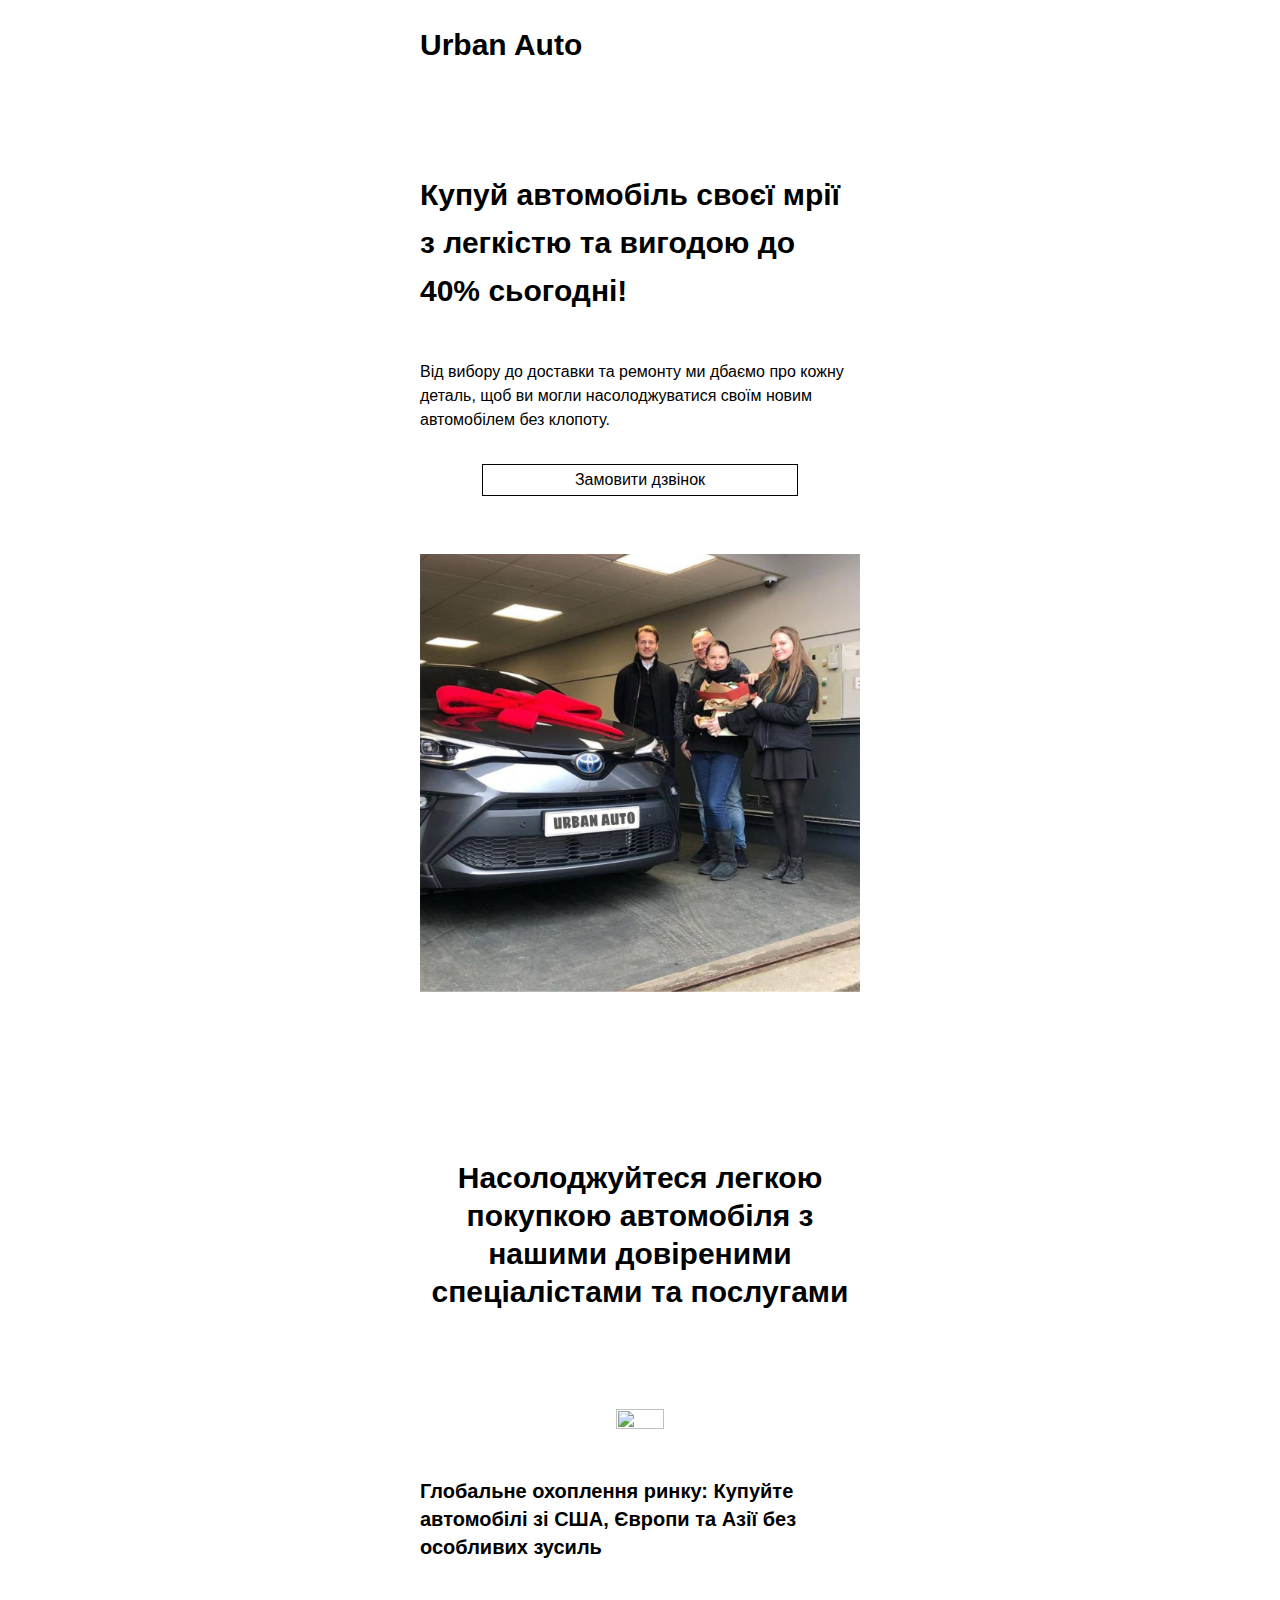
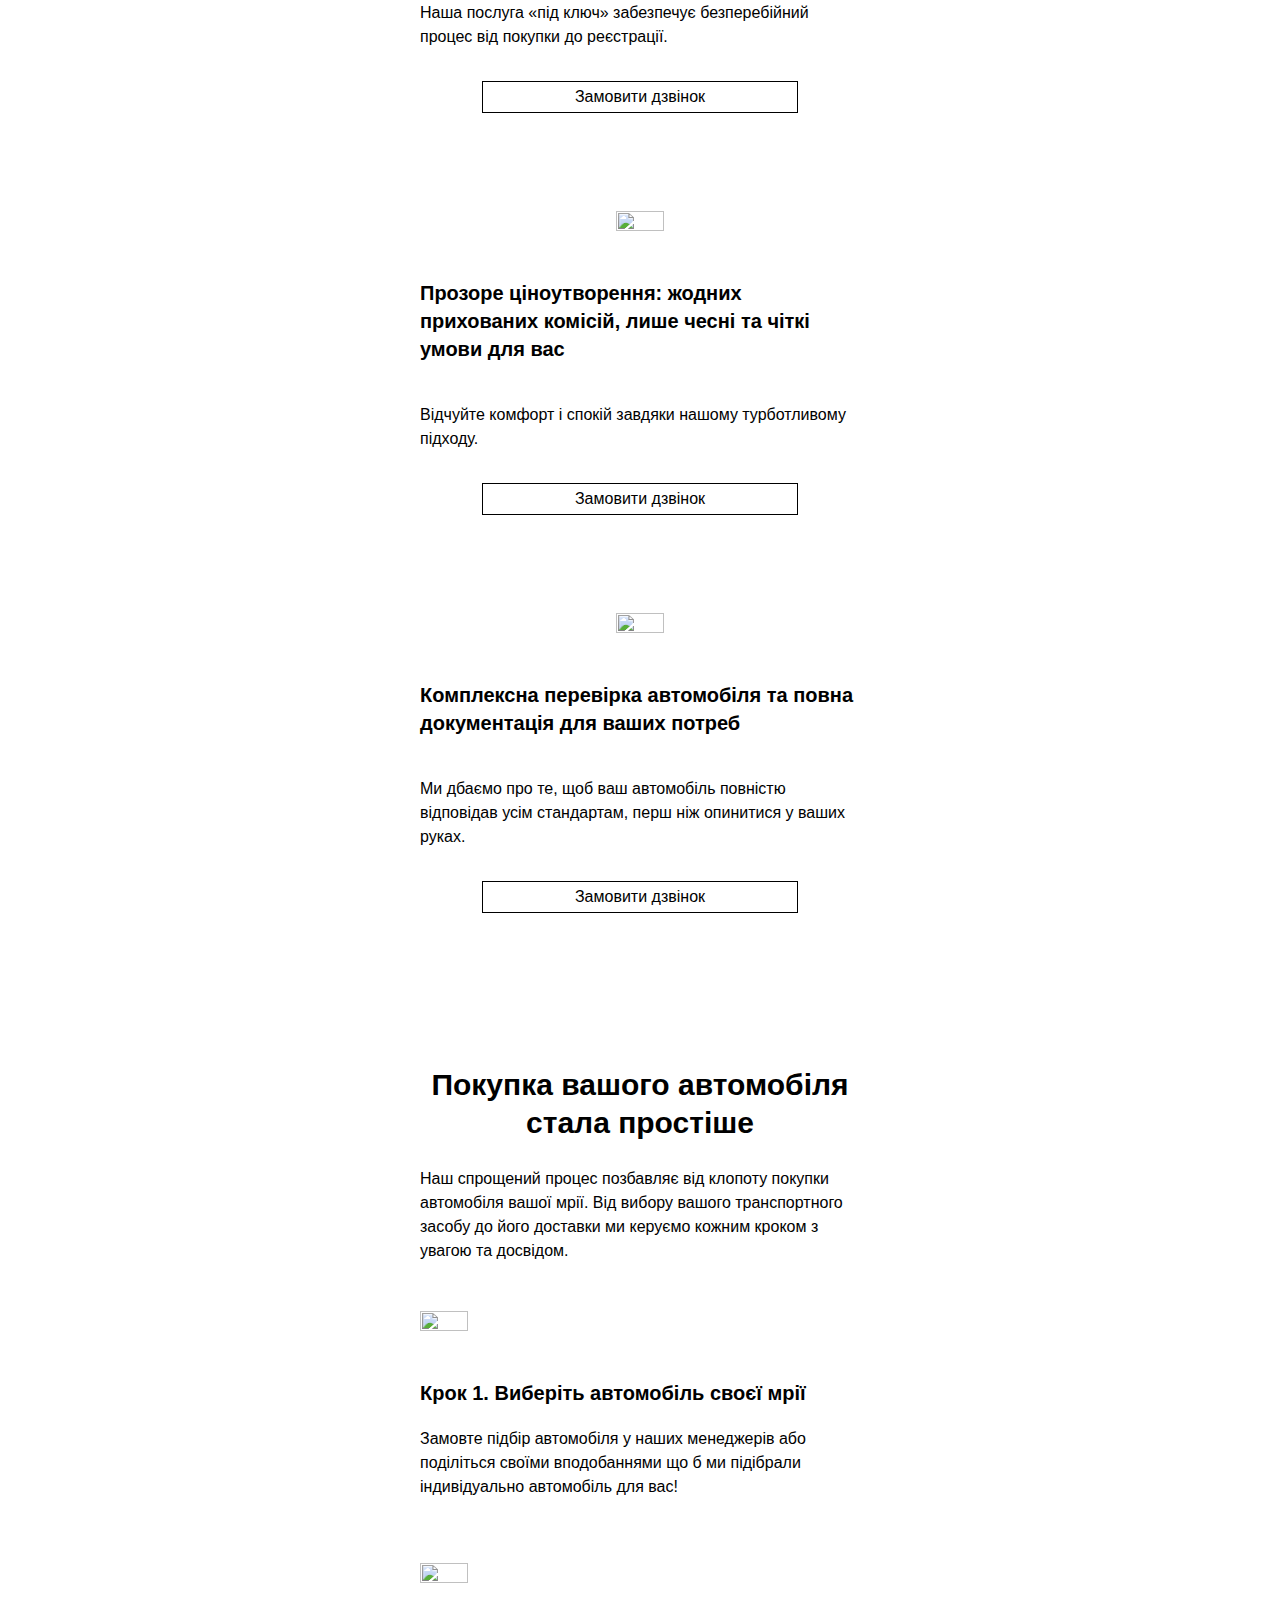
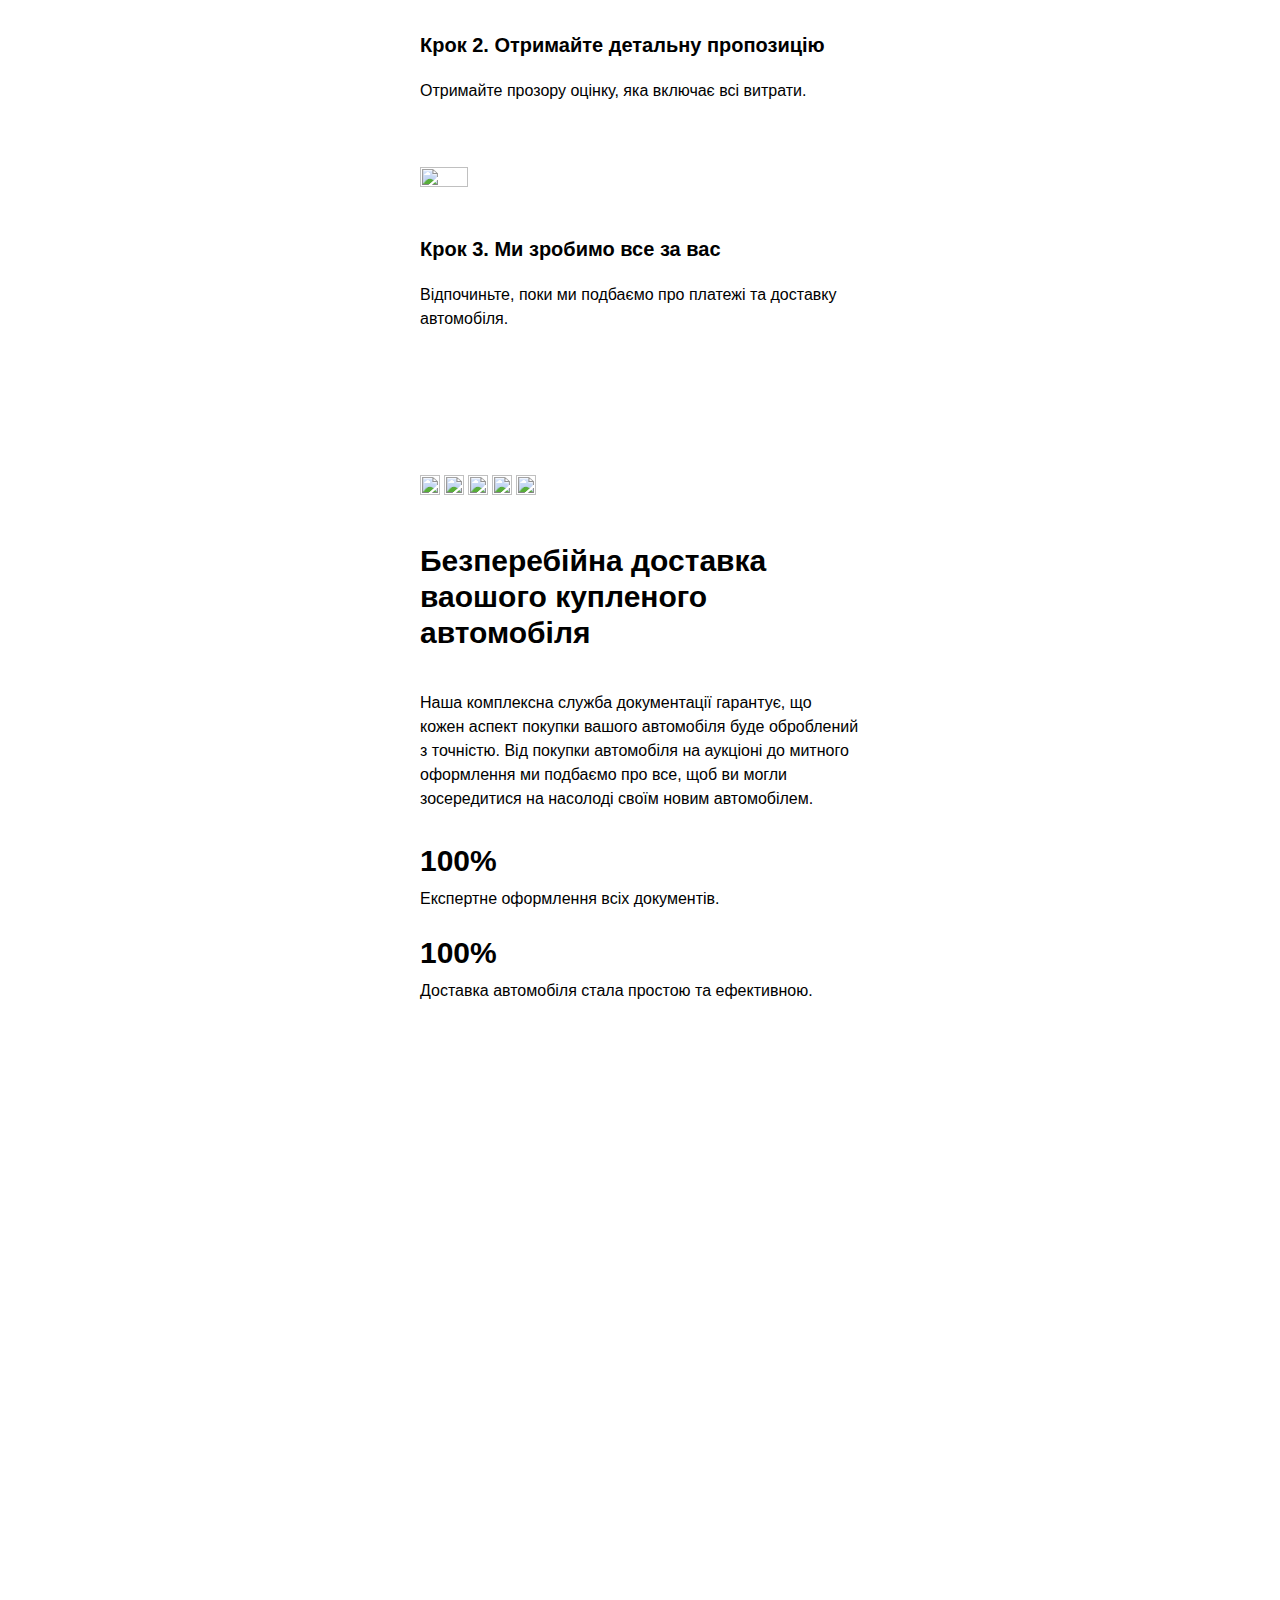
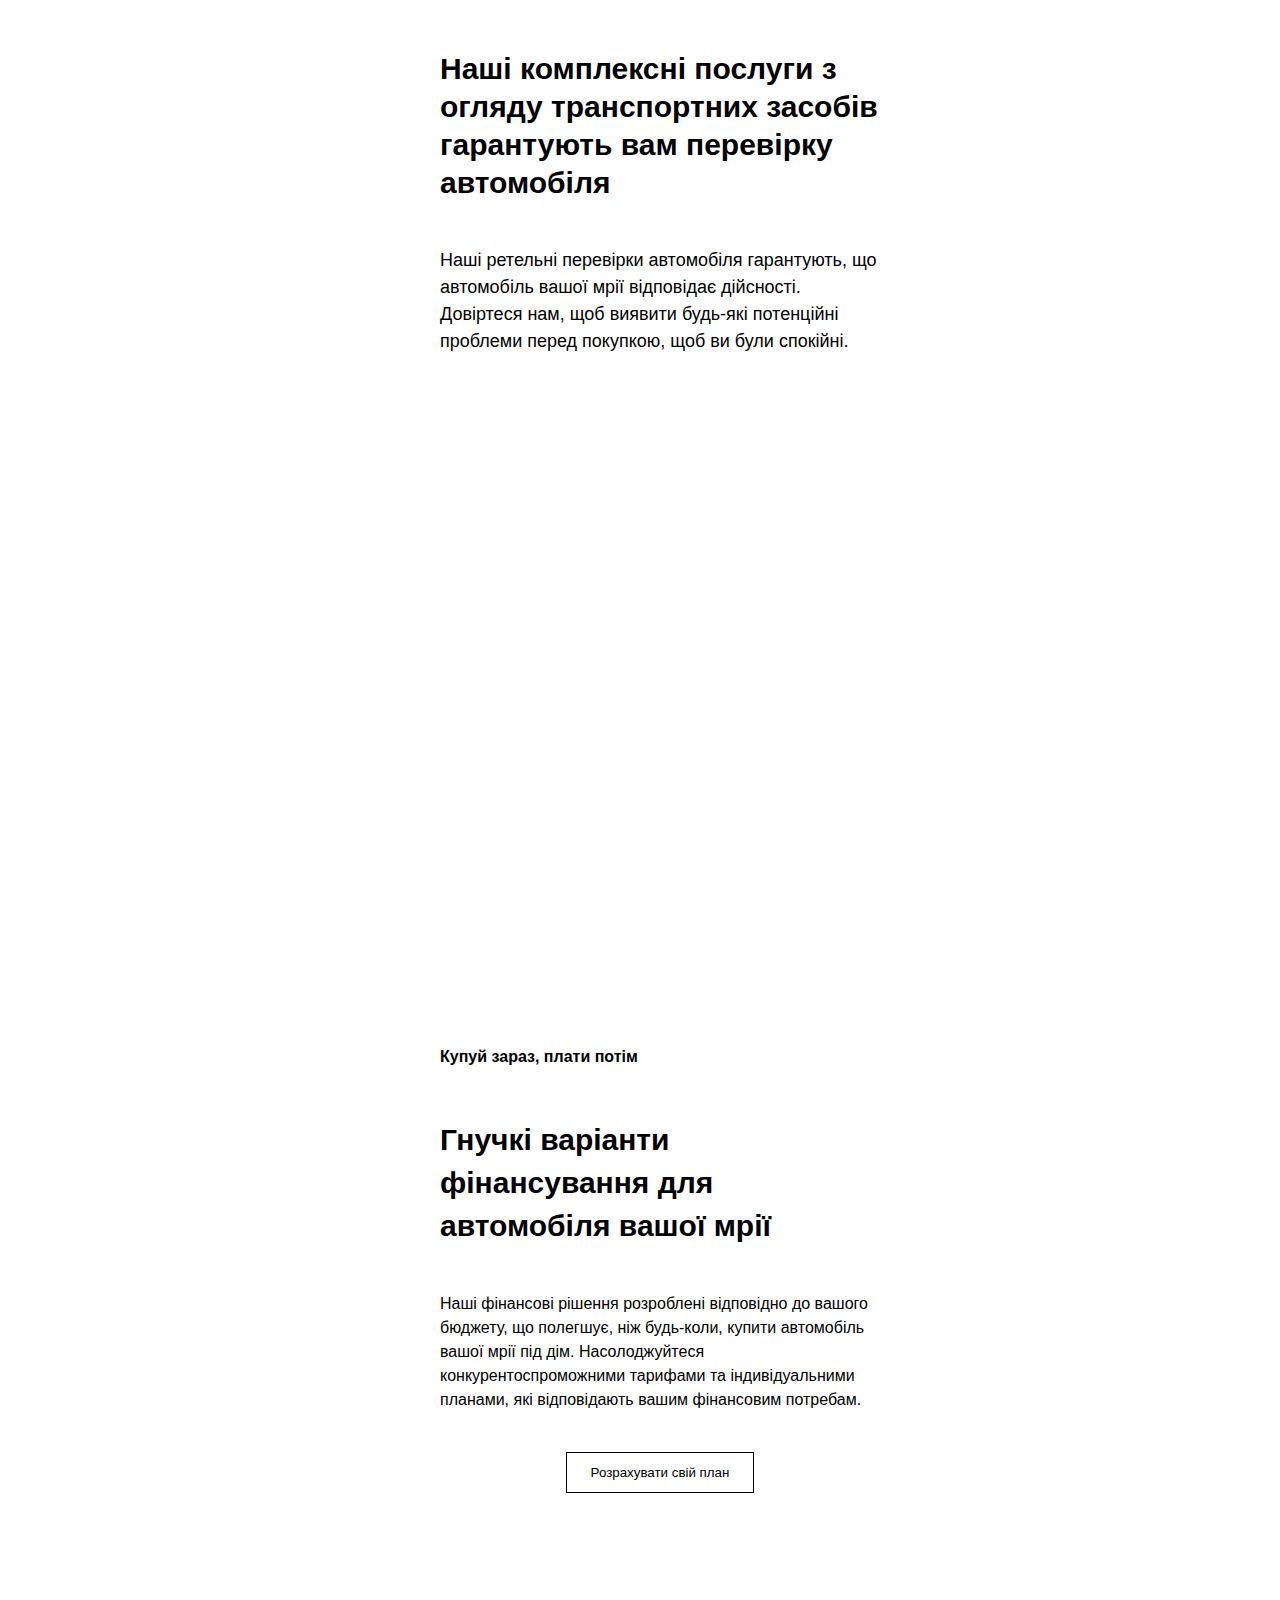
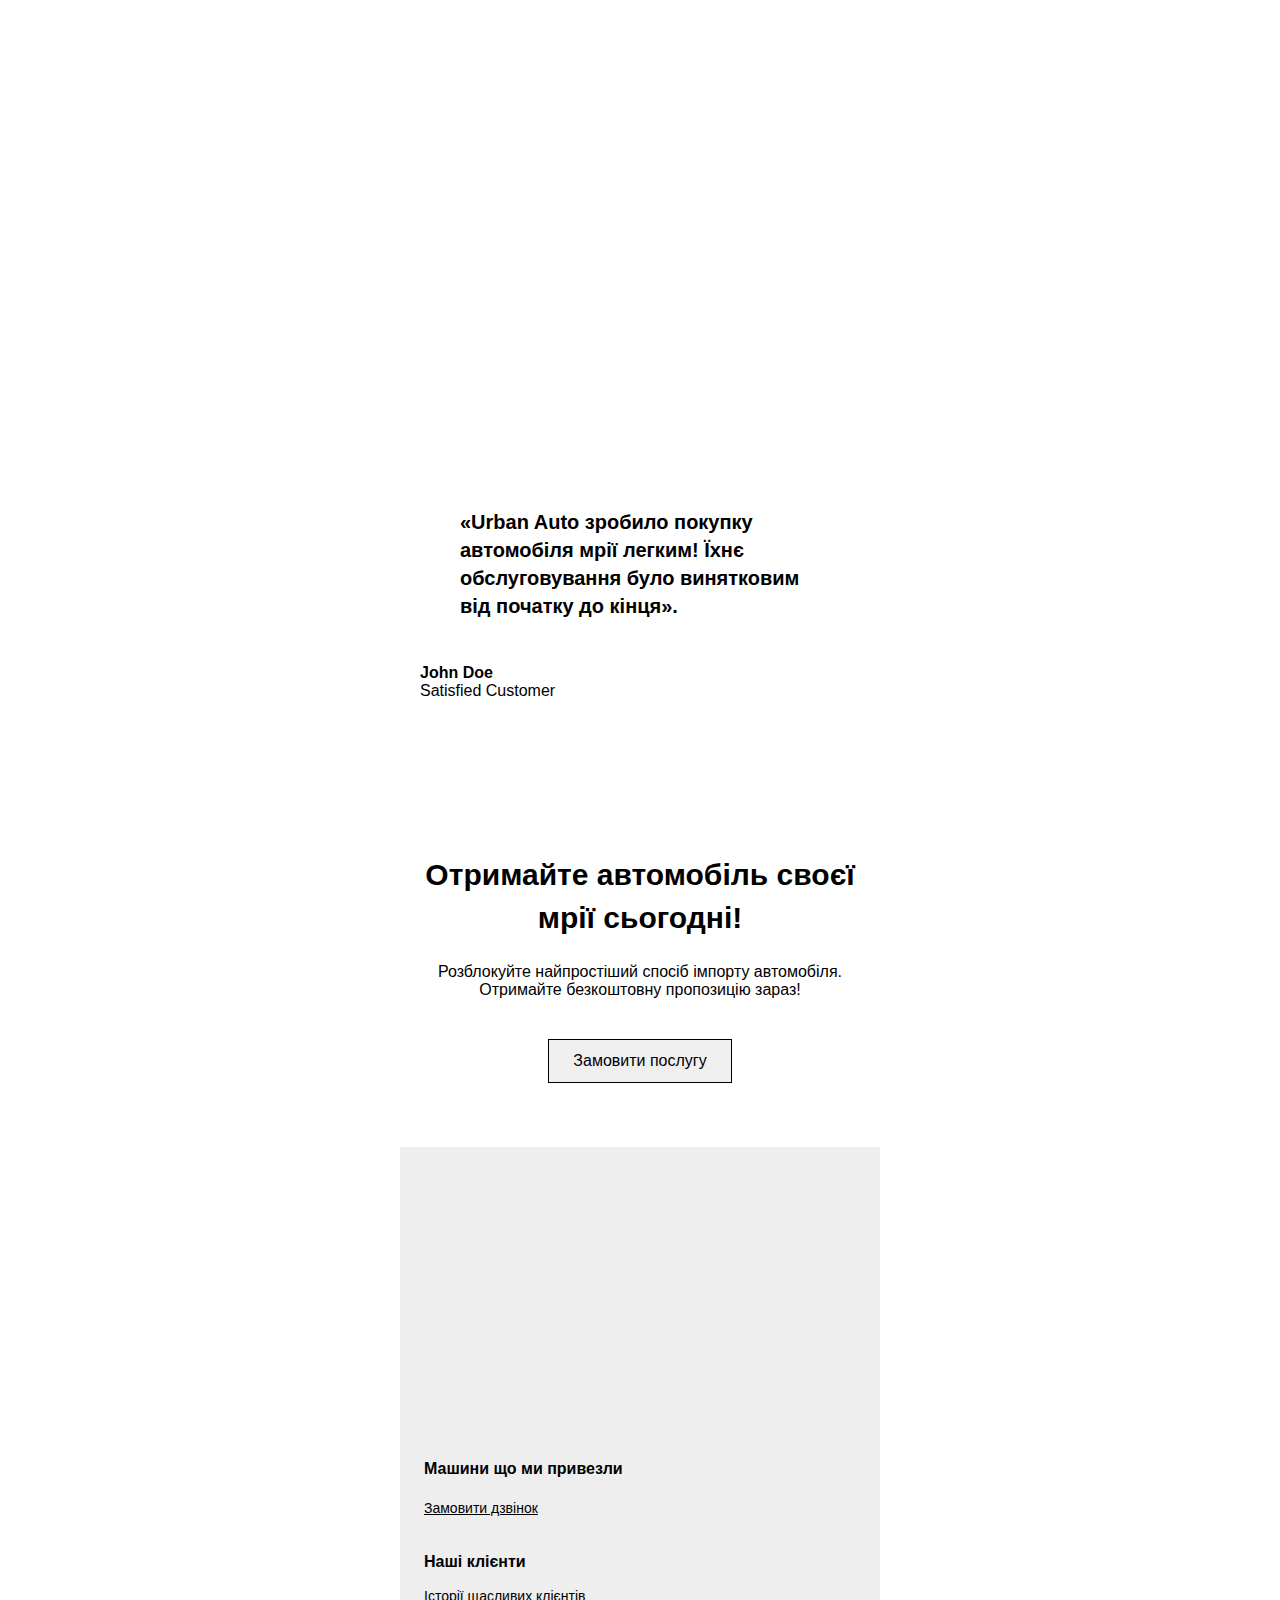
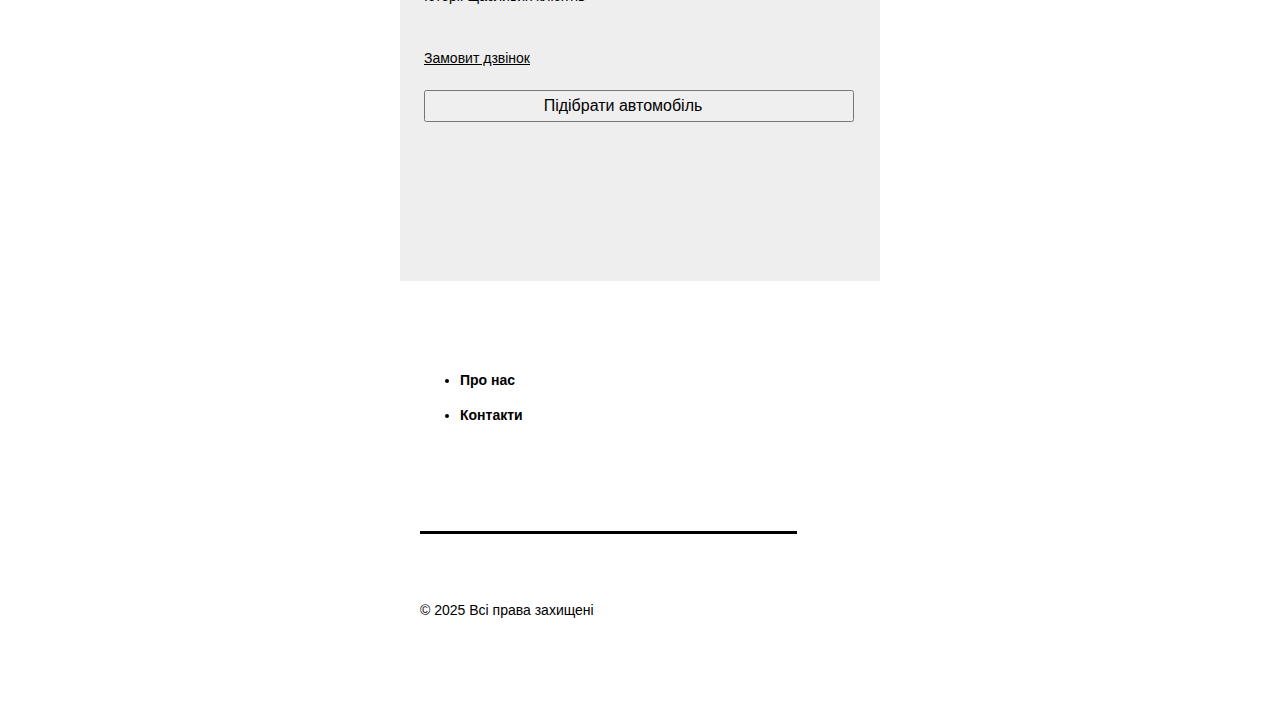
==== commit a4ecdb88: "Update index.html" ====
--- a/index.html
+++ b/index.html
@@ -8,812 +8,812 @@
   </head>
   <body>
     <style>
-            .main-container {
-              max-width: 480px;
-              width: 100%;
-              margin: 0 auto;
-            }
-
-            .page-wrapper {
-              width: 100%;
-              overflow: hidden;
-            }
-
-            .nav-header {
-              background-color: #fff;
-              width: 100%;
-              min-height: 64px;
-              padding: 0 12px 0 20px;
-              display: flex;
-              align-items: center;
-            }
-
-            .logo-wrapper {
-              min-height: 36px;
-              display: flex;
-              gap: 24px;
-              margin: auto 0;
-            }
-
-            .brand-name {
-              font: 700 35px Roboto, sans-serif;
-              color: #000;
-            }
-
-            .hero-section {
-              background-color: #fff;
-              padding: 64px 20px;
-              font-family: Roboto, sans-serif;
-            }
-
-            .hero-content {
-              color: var(--Text-primary, #000);
-              display: flex;
-              flex-direction: column;
-              justify-content: center;
-              align-items: center;
-            }
-
-            .hero-title {
-              font-size: 40px;
-              font-weight: 700;
-              line-height: 48px;
-            }
-
-            .hero-description {
-              font-size: 16px;
-              font-weight: 400;
-              line-height: 24px;
-              margin-top: 20px;
-            }
-
-            .cta-button {
-              background-color: #ffffff;
-              padding: 12px 24px;
-              border: 1px solid #000;
-              font-size: 16px;
-              font-weight: 400;
-              margin-top: 24px;
-              width: 100%;
-              text-align: center;
-              display: flex;
-              justify-content: center;
-              max-width: 316px;
-              text-align: center;
-              cursor: pointer;
-            }
-
-            .hero-image {
-              width: 100%;
-              margin-top: 48px;
-              aspect-ratio: 0.96;
-              object-fit: contain;
-            }
-
-            .features-section {
-              background-color: #fff;
-              padding: 64px 20px;
-              font-family: Roboto, sans-serif;
-            }
-
-            .features-title {
-              color: var(--Text-primary, #000);
-              text-align: center;
-              font-size: 32px;
-              font-weight: 700;
-              line-height: 38px;
-            }
-
-            .features-grid {
-              margin-top: 48px;
-              display: flex;
-              flex-direction: column;
-              gap: 48px;
-            }
-
-            .feature-card {
-              text-align: left;
-              margin-top: 50px;
-              display: flex;
-              flex-direction: column;
-              justify-content: center;
-              align-items: center;
-            }
-
-            .feature-icon {
-              width: 48px;
-              aspect-ratio: 1;
-              object-fit: contain;
-            }
-
-            .feature-heading {
-              font-size: 20px;
-              font-weight: 700;
-              line-height: 28px;
-              margin-top: 20px;
-            }
-
-            .feature-text {
-              font-size: 16px;
-              font-weight: 400;
-              line-height: 24px;
-              margin-top: 20px;
-            }
-
-            .link-button {
-              display: flex;
-              gap: 8px;
-              color: #000;
-              font-size: 16px;
-              font-weight: 400;
-              margin-top: 24px;
-              cursor: pointer;
-            }
-
-            .link-icon {
-              width: 24px;
-              aspect-ratio: 1;
-              object-fit: contain;
-            }
-
-            .steps-section {
-              background-color: #fff;
-              padding: 64px 20px;
-              font-family: Roboto, sans-serif;
-              color: var(--Text-primary, #000);
-            }
-
-            .steps-grid {
-              display: flex;
-              flex-direction: column;
-              gap: 48px;
-              margin-top: 48px;
-            }
-
-            .step-card {
-              text-align: left;
-            }
-
-            .step-card img {
-              text-align: center;
-            }
-
-            .testimonial-section {
-              background-color: #fff;
-              padding: 64px 20px;
-              font-family: Roboto, sans-serif;
-            }
-
-            .testimonial-content {
-              display: flex;
-              flex-direction: column;
-              gap: 24px;
-            }
-
-            .star-rating {
-              display: flex;
-              gap: 4px;
-            }
-
-            .star-icon {
-              width: 20px;
-              aspect-ratio: 1.05;
-              object-fit: contain;
-            }
-
-            .testimonial-quote {
-              font: 700 20px/28px Roboto, sans-serif;
-              color: var(--Text-primary, #000);
-            }
-
-            .testimonial-author {
-              display: flex;
-              align-items: center;
-              gap: 16px;
-              font: 16px Roboto, sans-serif;
-              color: var(--Text-primary, #000);
-            }
-
-            .author-info {
-              display: flex;
-              flex-direction: column;
-            }
-
-            .author-name {
-              font-weight: 600;
-            }
-
-            .author-title {
-              font-weight: 400;
-            }
-
-            .cta-section {
-              background-color: #fff;
-              padding: 64px 20px;
-              text-align: center;
-              font-family: Roboto, sans-serif;
-            }
-
-            .cta-title {
-              font-size: 36px;
-              font-weight: 700;
-              line-height: 43px;
-              color: var(--Text-primary, #000);
-            }
-
-            .cta-description {
-              font-size: 16px;
-              font-weight: 400;
-              margin-top: 20px;
-              color: var(--Text-primary, #000);
-            }
-
-            .secondary-button {
-              display: inline-block;
-              padding: 12px 24px;
-              border: 1px solid #000;
-              color: #000;
-              font-size: 16px;
-              font-weight: 400;
-              margin-top: 24px;
-              cursor: pointer;
-            }
-
-            .visually-hidden {
-              position: absolute;
-              width: 1px;
-              height: 1px;
-              padding: 0;
-              margin: -1px;
-              overflow: hidden;
-              clip: rect(0, 0, 0, 0);
-              border: 0;
-            }
-            car-import-section {
-              background: #fff;
-              display: flex;
-              width: 100%;
-              flex-direction: column;
-              overflow: hidden;
-              font-family: Roboto, sans-serif;
-              color: var(--Text-primary, #000);
-              justify-content: center;
-              padding: 64px 28px;
-            }
-
-            .car-import-container {
-              display: flex;
-              width: 100%;
-              flex-direction: column;
-            }
-
-            .car-import-content {
-              display: flex;
-              width: 100%;
-              flex-direction: column;
-            }
-
-            .car-import-heading {
-              font-size: 36px;
-              font-weight: 700;
-              line-height: 1.2;
-            }
-
-            .car-import-description {
-              font-size: 16px;
-              line-height: 1.5;
-              margin: 20px 0 0;
-            }
-
-            .stats-list {
-              display: flex;
-              margin: 24px 0 0;
-              width: 100%;
-              flex-direction: column;
-              padding: 8px 0;
-            }
-
-            .stats-item {
-              display: flex;
-              width: 100%;
-              flex-direction: column;
-            }
-
-            .stats-item + .stats-item {
-              margin: 24px 0 0;
-            }
-
-            .stats-number {
-              font-size: 36px;
-              font-weight: 700;
-              line-height: 1.2;
-            }
-
-            .stats-text {
-              font-size: 16px;
-              line-height: 1.5;
-              margin: 8px 0 0;
-            }
-
-            .car-import-image {
-              aspect-ratio: 0.92;
-              object-fit: contain;
-              object-position: center;
-              width: 100%;
-              margin: 48px 0 0;
-            }
-            .pricing-section {
-              background: #fff;
-              display: flex;
-              width: 100%;
-              flex-direction: column;
-              overflow: hidden;
-              font-family: Roboto, sans-serif;
-              justify-content: center;
-              padding: 64px 20px;
-            }
-
-            .pricing-container {
-              display: flex;
-              width: 100%;
-              flex-direction: column;
-              justify-content: flex-start;
-            }
-
-            .pricing-content {
-              display: flex;
-              width: 100%;
-              flex-direction: column;
-              justify-content: flex-start;
-            }
-
-            .pricing-header {
-              display: flex;
-              width: 100%;
-              flex-direction: column;
-              color: var(--Text-primary, #000);
-              justify-content: flex-start;
-            }
-
-            .pricing-tagline {
-              align-self: flex-start;
-              font-size: 16px;
-              font-weight: 600;
-            }
-
-            .pricing-text-wrapper {
-              display: flex;
-              margin-top: 12px;
-              width: 100%;
-              flex-direction: column;
-              justify-content: flex-start;
-            }
-
-            .pricing-title {
-              font-size: 36px;
-              font-weight: 700;
-              line-height: 43px;
-            }
-
-            .pricing-description {
-              font-size: 16px;
-              font-weight: 400;
-              line-height: 24px;
-              margin-top: 20px;
-            }
-
-            .pricing-actions {
-              display: flex;
-              margin-top: 24px;
-              width: 100%;
-              align-items: center;
-              gap: 16px;
-              font-size: 16px;
-              color: #000;
-              font-weight: 400;
-              justify-content: center;
-            }
-
-            .learn-more-btn {
-              align-self: stretch;
-              gap: 8px;
-              overflow: hidden;
-              margin: auto 0;
-              padding: 12px 24px;
-              border: 1px solid #000;
-              cursor: pointer;
-              background: transparent;
-            }
-
-            .pricing-image {
-              aspect-ratio: 0.96;
-              object-fit: contain;
-              object-position: center;
-              width: 100%;
-              margin-top: 48px;
-            }
-
-            .visually-hidden {
-              position: absolute;
-              width: 1px;
-              height: 1px;
-              padding: 0;
-              margin: -1px;
-              overflow: hidden;
-              clip: rect(0, 0, 0, 0);
-              border: 0;
-            }
-            .vehicle-inspection {
-              background-color: #fff;
-              display: flex;
-              width: 100%;
-              flex-direction: column;
-              overflow: hidden;
-              font-family: Roboto, sans-serif;
-              color: var(--Text-primary, #000);
-              justify-content: center;
-              padding: 64px 20px;
-            }
-            .inspection-container {
-              display: flex;
-              width: 100%;
-              flex-direction: column;
-              justify-content: flex-start;
-            }
-            .inspection-content {
-              display: flex;
-              width: 100%;
-              flex-direction: column;
-              justify-content: flex-start;
-            }
-            .inspection-title {
-              font-size: 32px;
-              font-weight: 700;
-              line-height: 38px;
-            }
-            .inspection-description {
-              font-size: 18px;
-              font-weight: 400;
-              line-height: 27px;
-              margin-top: 20px;
-            }
-            .inspection-image {
-              aspect-ratio: 0.96;
-              object-fit: contain;
-              object-position: center;
-              width: 100%;
-              margin-top: 48px;
-            }
-            .visually-hidden {
-              position: absolute;
-              width: 1px;
-              height: 1px;
-              padding: 0;
-              margin: -1px;
-              overflow: hidden;
-              clip: rect(0, 0, 0, 0);
-              border: 0;
-            }
-            .visually-hidden {
-              clip: rect(0 0 0 0);
-              clip-path: inset(50%);
-              height: 1px;
-              overflow: hidden;
-              position: absolute;
-              white-space: nowrap;
-              width: 1px;
-            }
-
-            .blog-section {
-              background-color: rgba(238, 238, 238, 1);
-              display: flex;
-              min-height: 688px;
-              width: 100%;
-              flex-direction: column;
-              padding: 23px 24px;
-            }
-
-            .article-grid {
-              display: flex;
-              width: 100%;
-              flex-direction: column;
-            }
-
-            .article-card {
-              display: flex;
-              width: 100%;
-              flex-direction: column;
-              padding: 8px 0;
-            }
-
-            .article-image {
-              aspect-ratio: 1.74;
-              object-fit: contain;
-              width: 100%;
-            }
-
-            .article-content {
-              display: flex;
-              margin-top: 24px;
-              width: 100%;
-              flex-direction: column;
-            }
-
-            .article-heading {
-              width: 100%;
-              font-size: 16px;
-              color: var(--Color-Neutral-black, #000);
-              font-weight: 600;
-            }
-
-            .call-action {
-              color: var(--Link-primary, #000);
-              font-size: 14px;
-              font-weight: 400;
-              text-decoration-line: underline;
-              margin-top: 8px;
-            }
-
-            .testimonial-card {
-              display: flex;
-              margin-top: 8px;
-              width: 100%;
-              flex-direction: column;
-              padding: 8px 0;
-            }
-
-            .testimonial-content {
-              display: flex;
-              width: 100%;
-              flex-direction: column;
-            }
-
-            .testimonial-title {
-              color: var(--Color-Neutral-black, #000);
-              font-size: 16px;
-              font-weight: 600;
-            }
-
-            .testimonial-subtitle {
-              color: var(--Text-primary, #000);
-              font-size: 14px;
-              font-weight: 400;
-              margin-top: 4px;
-            }
-
-            .cta-button {
-              display: flex;
-              margin-top: 16px;
-              min-height: 32px;
-              align-items: center;
-              gap: 8px;
-              font-size: 16px;
-              color: rgba(0, 0, 0, 1);
-              font-weight: 400;
-              padding: 4px 0;
-            }
-
-            .cta-text {
-              margin: auto 0;
-            }
-
-            .cta-icon {
-              aspect-ratio: 1;
-              object-fit: contain;
-              width: 24px;
-              margin: auto 0;
-            }
-            .footer {
-              background-color: #fff;
-              display: flex;
-              max-width: 375px;
-              flex-direction: column;
-              overflow: hidden;
-              padding: 48px 20px;
-            }
-            .footer-content {
-              display: flex;
-              width: 100%;
-              flex-direction: column;
-              color: var(--Link-primary, #000);
-              font: 600 14px Roboto, sans-serif;
-            }
-            .footer-nav {
-              display: flex;
-              width: 100%;
-              flex-direction: column;
-              overflow: hidden;
-            }
-            .nav-list {
-              display: flex;
-              width: 100%;
-              flex-direction: column;
-              padding-top: 20px;
-              line-height: 2.5;
-            }
-            .nav-link {
-              flex: 1;
-              width: 100%;
-              padding: 8px 0;
-              text-decoration: none; /* Прибирає підкреслення */
-              color: inherit;
-            }
-            .footer-bottom {
-              display: flex;
-              margin-top: 12px;
-              width: 100%;
-              flex-direction: column;
-            }
-            .logo-wrapper {
-              display: flex;
-              width: 100%;
-              flex-direction: column;
-              align-items: flex-start;
-            }
-            .logo {
-              aspect-ratio: 4;
-              object-fit: contain;
-              object-position: center;
-              width: 192px;
-              max-width: 100%;
-            }
-            .divider {
-              background-color: #000;
-              min-height: 1px;
-              margin: 24px 0;
-              width: 100%;
-              border: 1px solid #000;
-            }
-            .footer-info {
-              display: flex;
-              width: 100%;
-              padding-bottom: 16px;
-              flex-direction: column;
-            }
-            .social-links {
-              display: flex;
-              align-items: center;
-              gap: 12px;
-            }
-            .social-icon {
-              aspect-ratio: 1;
-              object-fit: contain;
-              object-position: center;
-              width: 24px;
-            }
-            .copyright {
-              color: var(--Text-primary, #000);
-              margin-top: 16px;
-              font: 400 14px Roboto, sans-serif;
-            }
-            .visually-hidden {
-              position: absolute;
-              width: 1px;
-              height: 1px;
-              padding: 0;
-              margin: -1px;
-              overflow: hidden;
-              clip: rect(0, 0, 0, 0);
-              border: 0;
-            }
-
-            .visually-hidden {
-              width: 100%;
-              clip: rect(0 0 0 0);
-              clip-path: inset(50%);
-              height: 1px;
-              overflow: hidden;
-              position: absolute;
-              white-space: nowrap;
-              width: 1px;
-            }
-
-            .blog-section {
-              background-color: #eee;
-              display: flex;
-              max-width: 450px;
-              flex-direction: column;
-              font-family: Roboto, sans-serif;
-            }
-
-            .blog-grid {
-              display: flex;
-              width: 100%;
-              flex-direction: column;
-            }
-
-            .blog-card {
-              display: flex;
-              width: 100%;
-              flex-direction: column;
-              padding: 8px 0;
-            }
-
-            .blog-image {
-              aspect-ratio: 1.74;
-              object-fit: contain;
-              max-width: 450px;
-              padding-right: 24px;
-            }
-
-            .blog-content {
-              display: flex;
-              margin-top: 24px;
-              width: 100%;
-              flex-direction: column;
-            }
-
-            .blog-title {
-              width: 100%;
-              font-size: 16px;
-              color: var(--Color-Neutral-black, #000);
-              font-weight: 600;
-            }
-
-            .cta-link {
-              color: var(--Link-primary, #000);
-              font-size: 14px;
-              font-weight: 400;
-              text-decoration-line: underline;
-              margin-top: 8px;
-            }
-
-            .testimonial-card {
-              display: flex;
-              margin-top: 8px;
-              width: 100%;
-              flex-direction: column;
-              padding: 8px 0;
-            }
-
-            .testimonial-content {
-              display: flex;
-              width: 100%;
-              flex-direction: column;
-            }
-
-            .testimonial-header {
-              display: flex;
-              width: 100%;
-              flex-direction: column;
-            }
-
-            .testimonial-title {
-              color: var(--Color-Neutral-black, #000);
-              font-size: 16px;
-              font-weight: 600;
-            }
-
-            .testimonial-subtitle {
-              color: var(--Text-primary, #000);
-              font-size: 14px;
-              font-weight: 400;
-              margin-top: 4px;
-            }
-
-            .action-button {
-              display: flex;
-              margin-top: 16px;
-              min-height: 32px;
-              align-items: center;
-              justify-content: center;
-              gap: 8px;
-              font-size: 16px;
-              color: #000;
-              font-weight: 400;
-              margin-right: 20px;
-            }
-
-            .button-text {
-              margin: auto 0;
-            }
-
-            .button-icon {
-              aspect-ratio: 1;
-              object-fit: contain;
-              width: 24px;
-              margin: auto 0;
-            }
+                 .main-container {
+        max-width: 480px;
+        width: 100%;
+        margin: 0 auto;
+      }
+
+      .page-wrapper {
+        width: 100%;
+        overflow: hidden;
+      }
+
+      .nav-header {
+        background-color: #fff;
+        width: 100%;
+        min-height: 64px;
+        padding: 0 12px 0 20px;
+        display: flex;
+        align-items: center;
+      }
+
+      .logo-wrapper {
+        min-height: 36px;
+        display: flex;
+        gap: 24px;
+        margin: auto 0;
+      }
+
+      .brand-name {
+        font: 700 30px Roboto, sans-serif;
+        color: #000;
+      }
+
+      .hero-section {
+        background-color: #fff;
+        padding: 64px 20px;
+        font-family: Roboto, sans-serif;
+      }
+
+      .hero-content {
+        color: var(--Text-primary, #000);
+        display: flex;
+        flex-direction: column;
+        justify-content: center;
+        align-items: center;
+      }
+
+      .hero-title {
+        font-size: 30px;
+        font-weight: 700;
+        line-height: 48px;
+      }
+
+      .hero-description {
+        font-size: 16px;
+        font-weight: 400;
+        line-height: 24px;
+        margin-top: 20px;
+      }
+
+      .cta-button {
+        background-color: #ffffff;
+        padding: 12px 24px;
+        border: 1px solid #000;
+        font-size: 16px;
+        font-weight: 400;
+        margin-top: 24px;
+        width: 100%;
+        text-align: center;
+        display: flex;
+        justify-content: center;
+        max-width: 316px;
+        text-align: center;
+        cursor: pointer;
+      }
+
+      .hero-image {
+        width: 100%;
+        margin-top: 48px;
+        aspect-ratio: 0.96;
+        object-fit: contain;
+      }
+
+      .features-section {
+        background-color: #fff;
+        padding: 64px 20px;
+        font-family: Roboto, sans-serif;
+      }
+
+      .features-title {
+        color: var(--Text-primary, #000);
+        text-align: center;
+        font-size: 30px;
+        font-weight: 700;
+        line-height: 38px;
+      }
+
+      .features-grid {
+        margin-top: 48px;
+        display: flex;
+        flex-direction: column;
+        gap: 48px;
+      }
+
+      .feature-card {
+        text-align: left;
+        margin-top: 50px;
+        display: flex;
+        flex-direction: column;
+        justify-content: center;
+        align-items: center;
+      }
+
+      .feature-icon {
+        width: 48px;
+        aspect-ratio: 1;
+        object-fit: contain;
+      }
+
+      .feature-heading {
+        font-size: 20px;
+        font-weight: 700;
+        line-height: 28px;
+        margin-top: 20px;
+      }
+
+      .feature-text {
+        font-size: 16px;
+        font-weight: 400;
+        line-height: 24px;
+        margin-top: 20px;
+      }
+
+      .link-button {
+        display: flex;
+        gap: 8px;
+        color: #000;
+        font-size: 16px;
+        font-weight: 400;
+        margin-top: 24px;
+        cursor: pointer;
+      }
+
+      .link-icon {
+        width: 24px;
+        aspect-ratio: 1;
+        object-fit: contain;
+      }
+
+      .steps-section {
+        background-color: #fff;
+        padding: 64px 20px;
+        font-family: Roboto, sans-serif;
+        color: var(--Text-primary, #000);
+      }
+
+      .steps-grid {
+        display: flex;
+        flex-direction: column;
+        gap: 48px;
+        margin-top: 48px;
+      }
+
+      .step-card {
+        text-align: left;
+      }
+
+      .step-card img {
+        text-align: center;
+      }
+
+      .testimonial-section {
+        background-color: #fff;
+        padding: 64px 20px;
+        font-family: Roboto, sans-serif;
+      }
+
+      .testimonial-content {
+        display: flex;
+        flex-direction: column;
+        gap: 24px;
+      }
+
+      .star-rating {
+        display: flex;
+        gap: 4px;
+      }
+
+      .star-icon {
+        width: 20px;
+        aspect-ratio: 1.05;
+        object-fit: contain;
+      }
+
+      .testimonial-quote {
+        font: 700 20px/28px Roboto, sans-serif;
+        color: var(--Text-primary, #000);
+      }
+
+      .testimonial-author {
+        display: flex;
+        align-items: center;
+        gap: 16px;
+        font: 16px Roboto, sans-serif;
+        color: var(--Text-primary, #000);
+      }
+
+      .author-info {
+        display: flex;
+        flex-direction: column;
+      }
+
+      .author-name {
+        font-weight: 600;
+      }
+
+      .author-title {
+        font-weight: 400;
+      }
+
+      .cta-section {
+        background-color: #fff;
+        padding: 64px 20px;
+        text-align: center;
+        font-family: Roboto, sans-serif;
+      }
+
+      .cta-title {
+        font-size: 30px;
+        font-weight: 700;
+        line-height: 43px;
+        color: var(--Text-primary, #000);
+      }
+
+      .cta-description {
+        font-size: 16px;
+        font-weight: 400;
+        margin-top: 20px;
+        color: var(--Text-primary, #000);
+      }
+
+      .secondary-button {
+        display: inline-block;
+        padding: 12px 24px;
+        border: 1px solid #000;
+        color: #000;
+        font-size: 16px;
+        font-weight: 400;
+        margin-top: 24px;
+        cursor: pointer;
+      }
+
+      .visually-hidden {
+        position: absolute;
+        width: 1px;
+        height: 1px;
+        padding: 0;
+        margin: -1px;
+        overflow: hidden;
+        clip: rect(0, 0, 0, 0);
+        border: 0;
+      }
+      car-import-section {
+        background: #fff;
+        display: flex;
+        width: 100%;
+        flex-direction: column;
+        overflow: hidden;
+        font-family: Roboto, sans-serif;
+        color: var(--Text-primary, #000);
+        justify-content: center;
+        padding: 64px 28px;
+      }
+
+      .car-import-container {
+        display: flex;
+        width: 100%;
+        flex-direction: column;
+      }
+
+      .car-import-content {
+        display: flex;
+        width: 100%;
+        flex-direction: column;
+      }
+
+      .car-import-heading {
+        font-size: 30px;
+        font-weight: 700;
+        line-height: 1.2;
+      }
+
+      .car-import-description {
+        font-size: 16px;
+        line-height: 1.5;
+        margin: 20px 0 0;
+      }
+
+      .stats-list {
+        display: flex;
+        margin: 24px 0 0;
+        width: 100%;
+        flex-direction: column;
+        padding: 8px 0;
+      }
+
+      .stats-item {
+        display: flex;
+        width: 100%;
+        flex-direction: column;
+      }
+
+      .stats-item + .stats-item {
+        margin: 24px 0 0;
+      }
+
+      .stats-number {
+        font-size: 30px;
+        font-weight: 700;
+        line-height: 1.2;
+      }
+
+      .stats-text {
+        font-size: 16px;
+        line-height: 1.5;
+        margin: 8px 0 0;
+      }
+
+      .car-import-image {
+        aspect-ratio: 0.92;
+        object-fit: contain;
+        object-position: center;
+        width: 100%;
+        margin: 48px 0 0;
+      }
+      .pricing-section {
+        background: #fff;
+        display: flex;
+        width: 100%;
+        flex-direction: column;
+        overflow: hidden;
+        font-family: Roboto, sans-serif;
+        justify-content: center;
+        padding: 64px 20px;
+      }
+
+      .pricing-container {
+        display: flex;
+        width: 100%;
+        flex-direction: column;
+        justify-content: flex-start;
+      }
+
+      .pricing-content {
+        display: flex;
+        width: 100%;
+        flex-direction: column;
+        justify-content: flex-start;
+      }
+
+      .pricing-header {
+        display: flex;
+        width: 100%;
+        flex-direction: column;
+        color: var(--Text-primary, #000);
+        justify-content: flex-start;
+      }
+
+      .pricing-tagline {
+        align-self: flex-start;
+        font-size: 16px;
+        font-weight: 600;
+      }
+
+      .pricing-text-wrapper {
+        display: flex;
+        margin-top: 12px;
+        width: 100%;
+        flex-direction: column;
+        justify-content: flex-start;
+      }
+
+      .pricing-title {
+        font-size: 30px;
+        font-weight: 700;
+        line-height: 43px;
+      }
+
+      .pricing-description {
+        font-size: 16px;
+        font-weight: 400;
+        line-height: 24px;
+        margin-top: 20px;
+      }
+
+      .pricing-actions {
+        display: flex;
+        margin-top: 24px;
+        width: 100%;
+        align-items: center;
+        gap: 16px;
+        font-size: 16px;
+        color: #000;
+        font-weight: 400;
+        justify-content: center;
+      }
+
+      .learn-more-btn {
+        align-self: stretch;
+        gap: 8px;
+        overflow: hidden;
+        margin: auto 0;
+        padding: 12px 24px;
+        border: 1px solid #000;
+        cursor: pointer;
+        background: transparent;
+      }
+
+      .pricing-image {
+        aspect-ratio: 0.96;
+        object-fit: contain;
+        object-position: center;
+        width: 100%;
+        margin-top: 48px;
+      }
+
+      .visually-hidden {
+        position: absolute;
+        width: 1px;
+        height: 1px;
+        padding: 0;
+        margin: -1px;
+        overflow: hidden;
+        clip: rect(0, 0, 0, 0);
+        border: 0;
+      }
+      .vehicle-inspection {
+        background-color: #fff;
+        display: flex;
+        width: 100%;
+        flex-direction: column;
+        overflow: hidden;
+        font-family: Roboto, sans-serif;
+        color: var(--Text-primary, #000);
+        justify-content: center;
+        padding: 64px 20px;
+      }
+      .inspection-container {
+        display: flex;
+        width: 100%;
+        flex-direction: column;
+        justify-content: flex-start;
+      }
+      .inspection-content {
+        display: flex;
+        width: 100%;
+        flex-direction: column;
+        justify-content: flex-start;
+      }
+      .inspection-title {
+        font-size: 30px;
+        font-weight: 700;
+        line-height: 38px;
+      }
+      .inspection-description {
+        font-size: 18px;
+        font-weight: 400;
+        line-height: 27px;
+        margin-top: 20px;
+      }
+      .inspection-image {
+        aspect-ratio: 0.96;
+        object-fit: contain;
+        object-position: center;
+        width: 100%;
+        margin-top: 48px;
+      }
+      .visually-hidden {
+        position: absolute;
+        width: 1px;
+        height: 1px;
+        padding: 0;
+        margin: -1px;
+        overflow: hidden;
+        clip: rect(0, 0, 0, 0);
+        border: 0;
+      }
+      .visually-hidden {
+        clip: rect(0 0 0 0);
+        clip-path: inset(50%);
+        height: 1px;
+        overflow: hidden;
+        position: absolute;
+        white-space: nowrap;
+        width: 1px;
+      }
+
+      .blog-section {
+        background-color: rgba(238, 238, 238, 1);
+        display: flex;
+        min-height: 688px;
+        width: 100%;
+        flex-direction: column;
+        padding: 23px 24px;
+      }
+
+      .article-grid {
+        display: flex;
+        width: 100%;
+        flex-direction: column;
+      }
+
+      .article-card {
+        display: flex;
+        width: 100%;
+        flex-direction: column;
+        padding: 8px 0;
+      }
+
+      .article-image {
+        aspect-ratio: 1.74;
+        object-fit: contain;
+        width: 100%;
+      }
+
+      .article-content {
+        display: flex;
+        margin-top: 24px;
+        width: 100%;
+        flex-direction: column;
+      }
+
+      .article-heading {
+        width: 100%;
+        font-size: 16px;
+        color: var(--Color-Neutral-black, #000);
+        font-weight: 600;
+      }
+
+      .call-action {
+        color: var(--Link-primary, #000);
+        font-size: 14px;
+        font-weight: 400;
+        text-decoration-line: underline;
+        margin-top: 8px;
+      }
+
+      .testimonial-card {
+        display: flex;
+        margin-top: 8px;
+        width: 100%;
+        flex-direction: column;
+        padding: 8px 0;
+      }
+
+      .testimonial-content {
+        display: flex;
+        width: 100%;
+        flex-direction: column;
+      }
+
+      .testimonial-title {
+        color: var(--Color-Neutral-black, #000);
+        font-size: 16px;
+        font-weight: 600;
+      }
+
+      .testimonial-subtitle {
+        color: var(--Text-primary, #000);
+        font-size: 14px;
+        font-weight: 400;
+        margin-top: 4px;
+      }
+
+      .cta-button {
+        display: flex;
+        margin-top: 16px;
+        min-height: 32px;
+        align-items: center;
+        gap: 8px;
+        font-size: 16px;
+        color: rgba(0, 0, 0, 1);
+        font-weight: 400;
+        padding: 4px 0;
+      }
+
+      .cta-text {
+        margin: auto 0;
+      }
+
+      .cta-icon {
+        aspect-ratio: 1;
+        object-fit: contain;
+        width: 24px;
+        margin: auto 0;
+      }
+      .footer {
+        background-color: #fff;
+        display: flex;
+        max-width: 375px;
+        flex-direction: column;
+        overflow: hidden;
+        padding: 48px 20px;
+      }
+      .footer-content {
+        display: flex;
+        width: 100%;
+        flex-direction: column;
+        color: var(--Link-primary, #000);
+        font: 600 14px Roboto, sans-serif;
+      }
+      .footer-nav {
+        display: flex;
+        width: 100%;
+        flex-direction: column;
+        overflow: hidden;
+      }
+      .nav-list {
+        display: flex;
+        width: 100%;
+        flex-direction: column;
+        padding-top: 20px;
+        line-height: 2.5;
+      }
+      .nav-link {
+        flex: 1;
+        width: 100%;
+        padding: 8px 0;
+        text-decoration: none; /* Прибирає підкреслення */
+        color: inherit;
+      }
+      .footer-bottom {
+        display: flex;
+        margin-top: 12px;
+        width: 100%;
+        flex-direction: column;
+      }
+      .logo-wrapper {
+        display: flex;
+        width: 100%;
+        flex-direction: column;
+        align-items: flex-start;
+      }
+      .logo {
+        aspect-ratio: 4;
+        object-fit: contain;
+        object-position: center;
+        width: 192px;
+        max-width: 100%;
+      }
+      .divider {
+        background-color: #000;
+        min-height: 1px;
+        margin: 24px 0;
+        width: 100%;
+        border: 1px solid #000;
+      }
+      .footer-info {
+        display: flex;
+        width: 100%;
+        padding-bottom: 16px;
+        flex-direction: column;
+      }
+      .social-links {
+        display: flex;
+        align-items: center;
+        gap: 12px;
+      }
+      .social-icon {
+        aspect-ratio: 1;
+        object-fit: contain;
+        object-position: center;
+        width: 24px;
+      }
+      .copyright {
+        color: var(--Text-primary, #000);
+        margin-top: 16px;
+        font: 400 14px Roboto, sans-serif;
+      }
+      .visually-hidden {
+        position: absolute;
+        width: 1px;
+        height: 1px;
+        padding: 0;
+        margin: -1px;
+        overflow: hidden;
+        clip: rect(0, 0, 0, 0);
+        border: 0;
+      }
+
+      .visually-hidden {
+        width: 100%;
+        clip: rect(0 0 0 0);
+        clip-path: inset(50%);
+        height: 1px;
+        overflow: hidden;
+        position: absolute;
+        white-space: nowrap;
+        width: 1px;
+      }
+
+      .blog-section {
+        background-color: #eee;
+        display: flex;
+        max-width: 450px;
+        flex-direction: column;
+        font-family: Roboto, sans-serif;
+      }
+
+      .blog-grid {
+        display: flex;
+        width: 100%;
+        flex-direction: column;
+      }
+
+      .blog-card {
+        display: flex;
+        width: 100%;
+        flex-direction: column;
+        padding: 8px 0;
+      }
+
+      .blog-image {
+        aspect-ratio: 1.74;
+        object-fit: contain;
+        max-width: 450px;
+        padding-right: 24px;
+      }
+
+      .blog-content {
+        display: flex;
+        margin-top: 24px;
+        width: 100%;
+        flex-direction: column;
+      }
+
+      .blog-title {
+        width: 100%;
+        font-size: 16px;
+        color: var(--Color-Neutral-black, #000);
+        font-weight: 600;
+      }
+
+      .cta-link {
+        color: var(--Link-primary, #000);
+        font-size: 14px;
+        font-weight: 400;
+        text-decoration-line: underline;
+        margin-top: 8px;
+      }
+
+      .testimonial-card {
+        display: flex;
+        margin-top: 8px;
+        width: 100%;
+        flex-direction: column;
+        padding: 8px 0;
+      }
+
+      .testimonial-content {
+        display: flex;
+        width: 100%;
+        flex-direction: column;
+      }
+
+      .testimonial-header {
+        display: flex;
+        width: 100%;
+        flex-direction: column;
+      }
+
+      .testimonial-title {
+        color: var(--Color-Neutral-black, #000);
+        font-size: 16px;
+        font-weight: 600;
+      }
+
+      .testimonial-subtitle {
+        color: var(--Text-primary, #000);
+        font-size: 14px;
+        font-weight: 400;
+        margin-top: 4px;
+      }
+
+      .action-button {
+        display: flex;
+        margin-top: 16px;
+        min-height: 32px;
+        align-items: center;
+        justify-content: center;
+        gap: 8px;
+        font-size: 16px;
+        color: #000;
+        font-weight: 400;
+        margin-right: 20px;
+      }
+
+      .button-text {
+        margin: auto 0;
+      }
+
+      .button-icon {
+        aspect-ratio: 1;
+        object-fit: contain;
+        width: 24px;
+        margin: auto 0;
+      }
     </style>
 
     <div class="main-container">
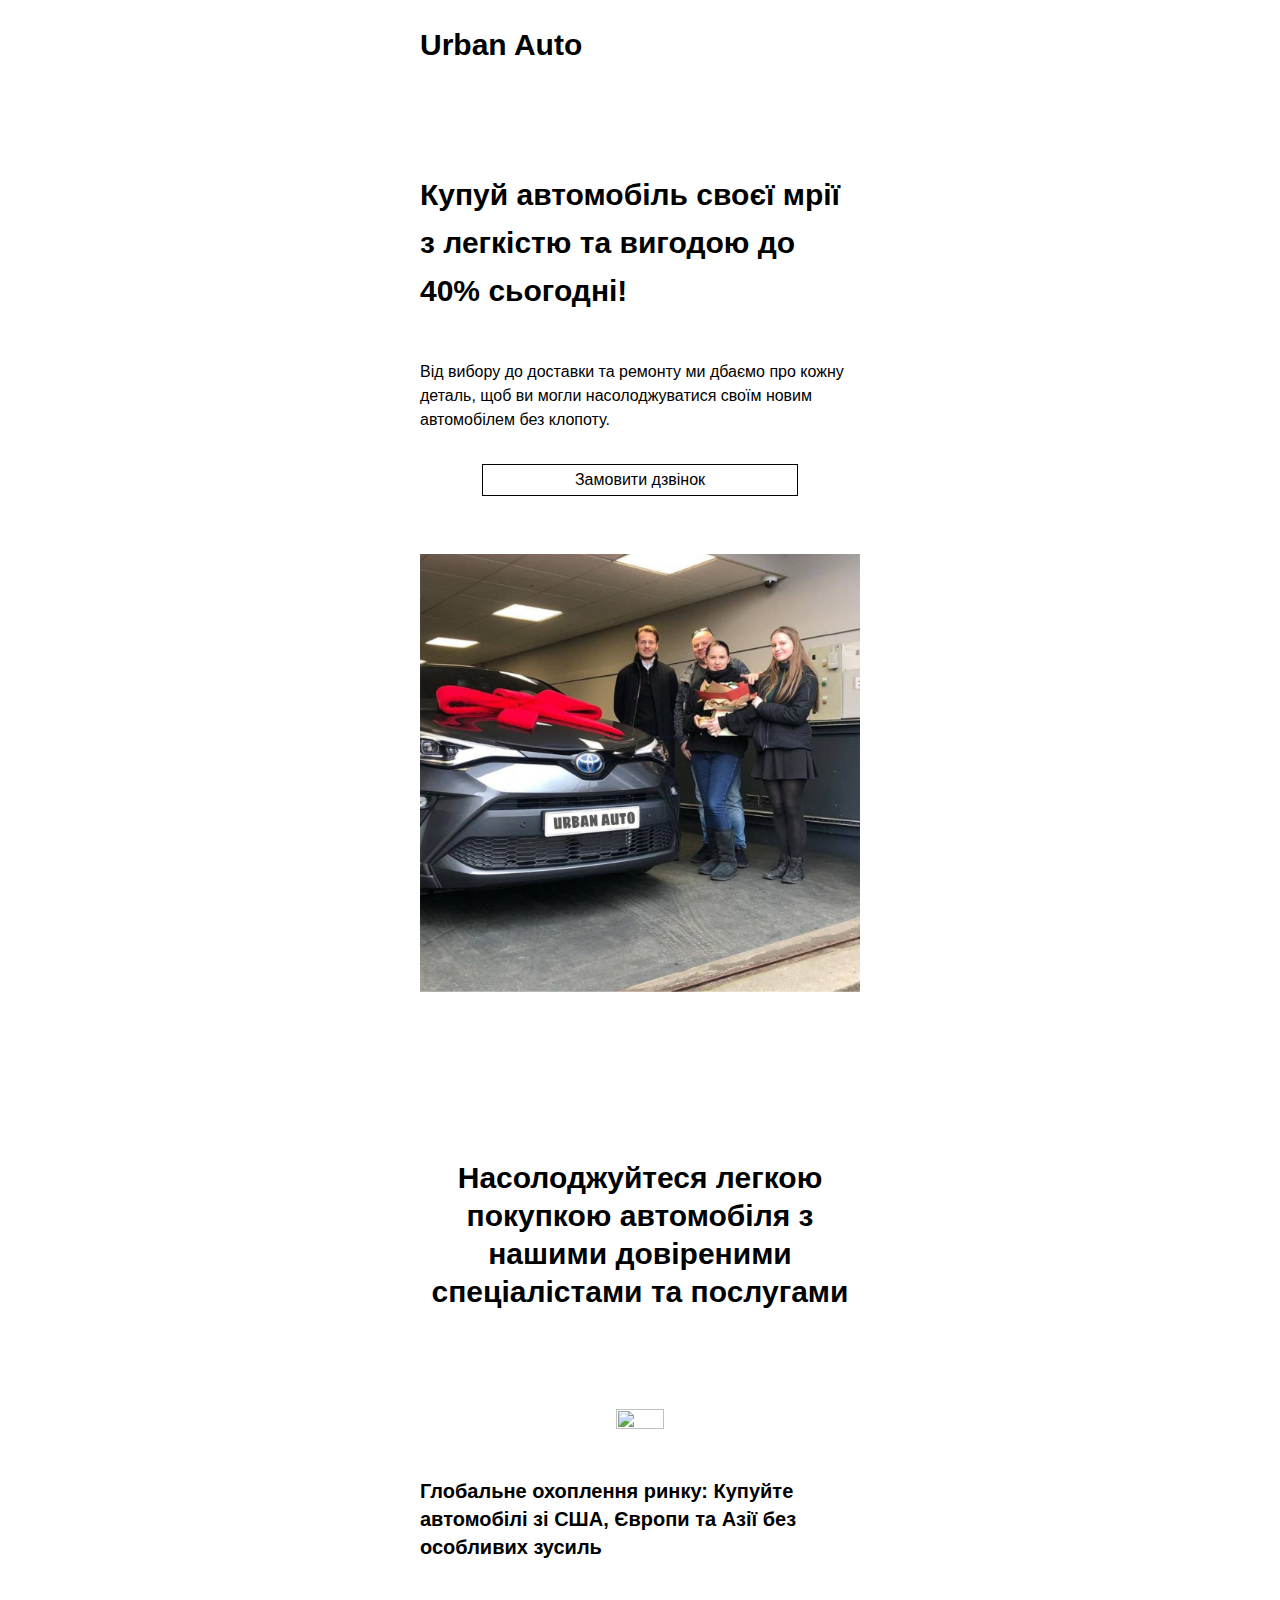
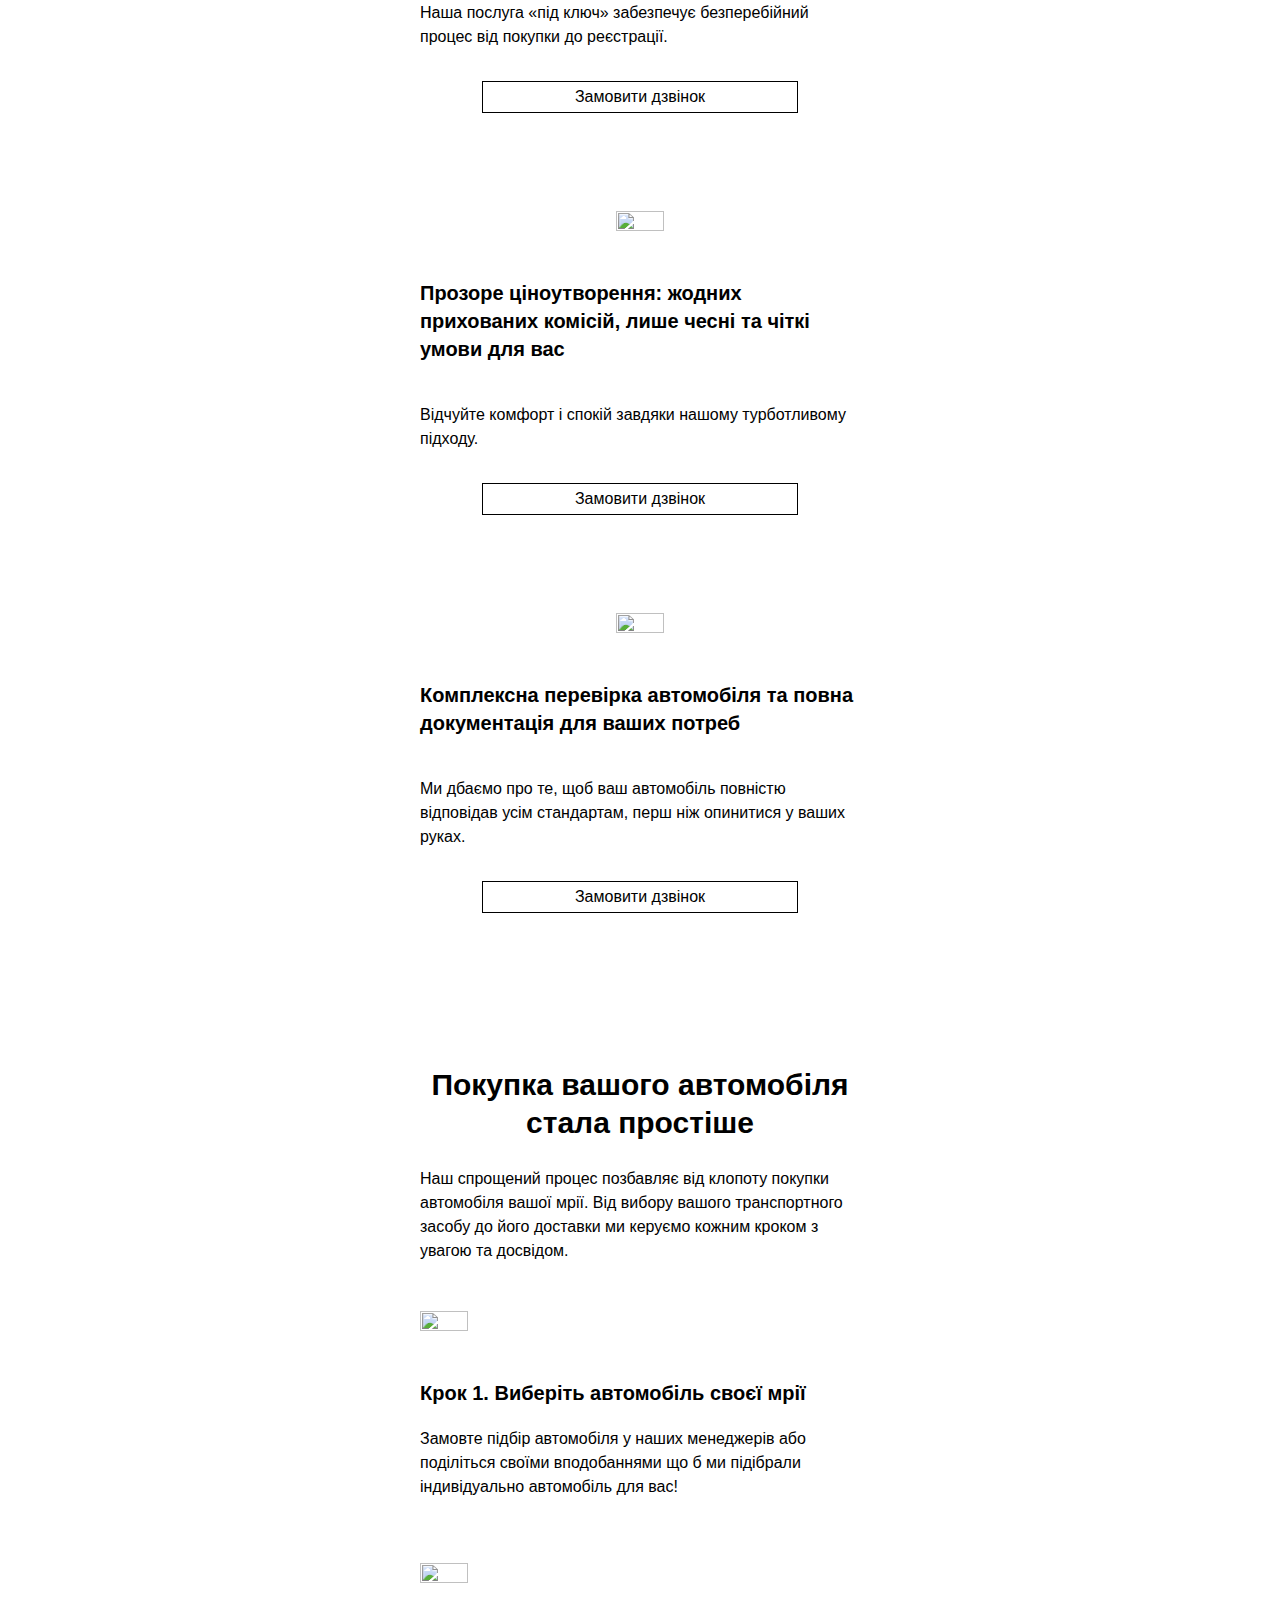
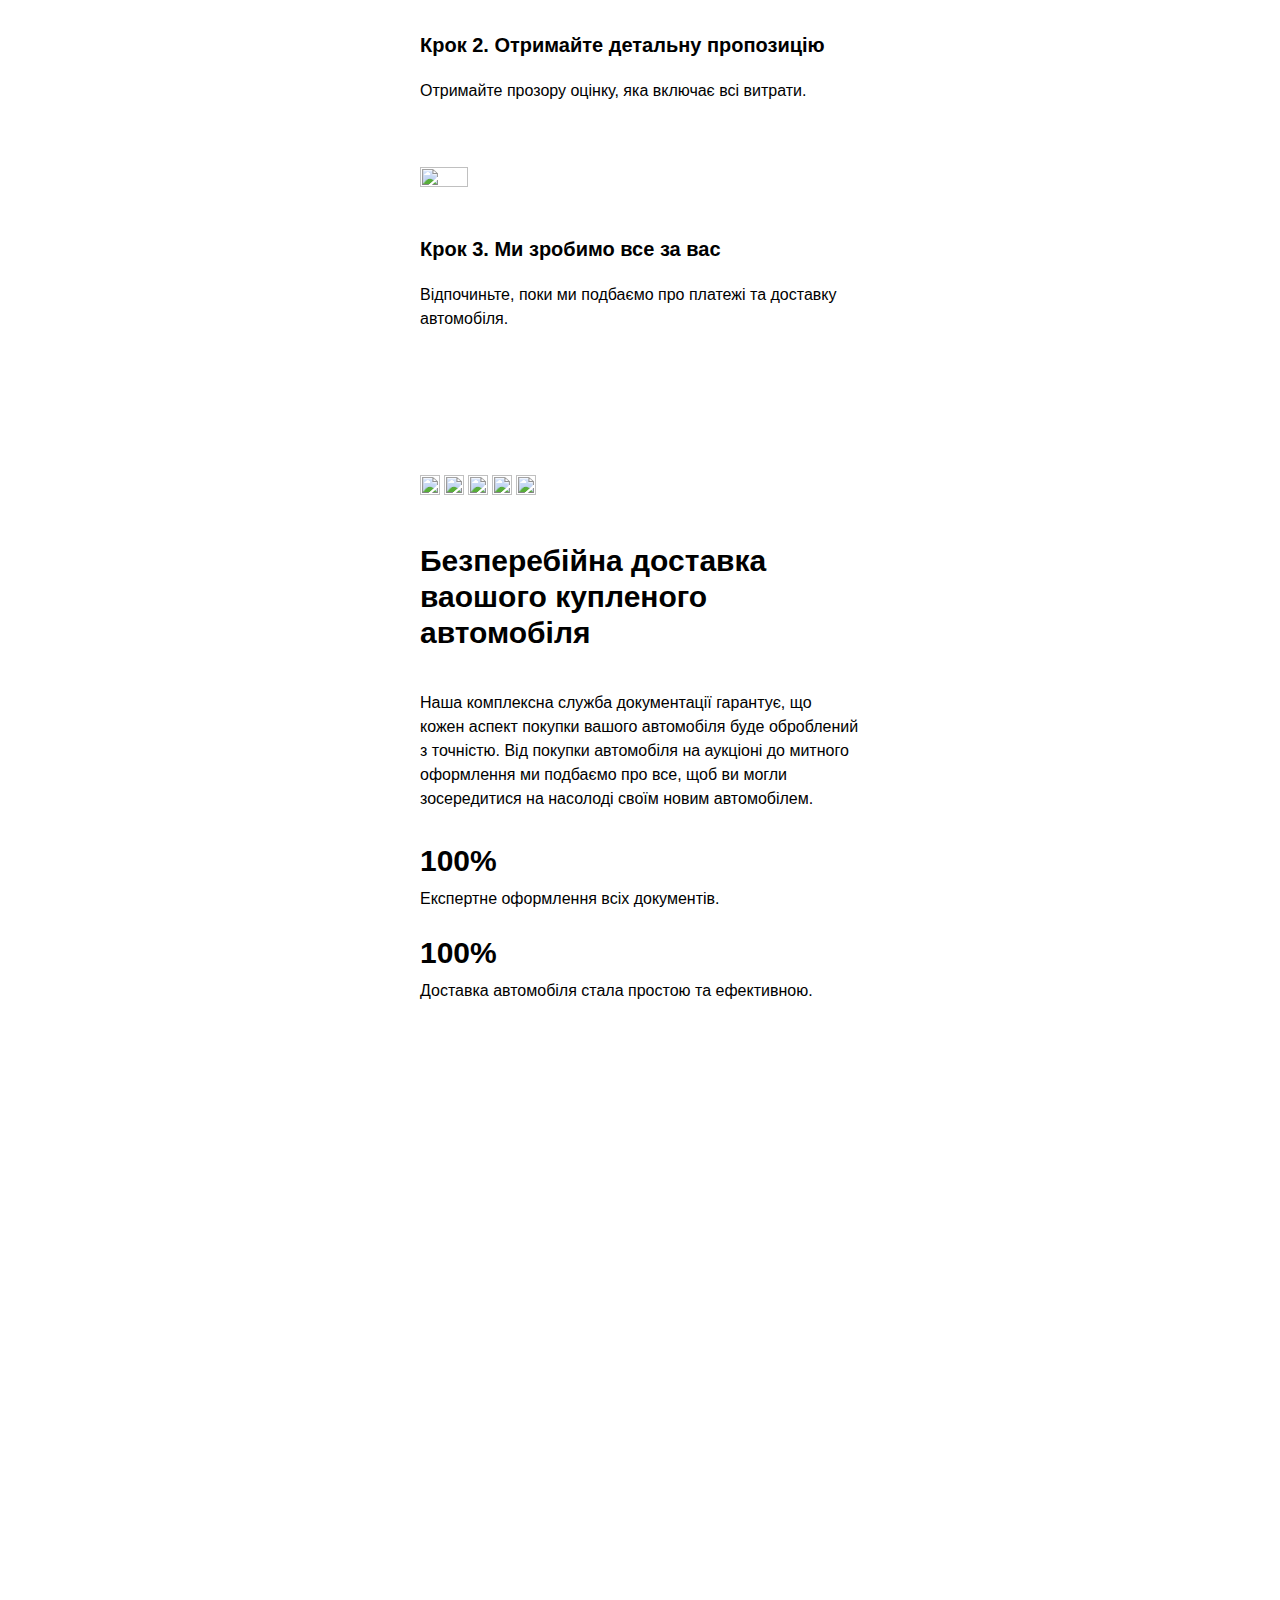
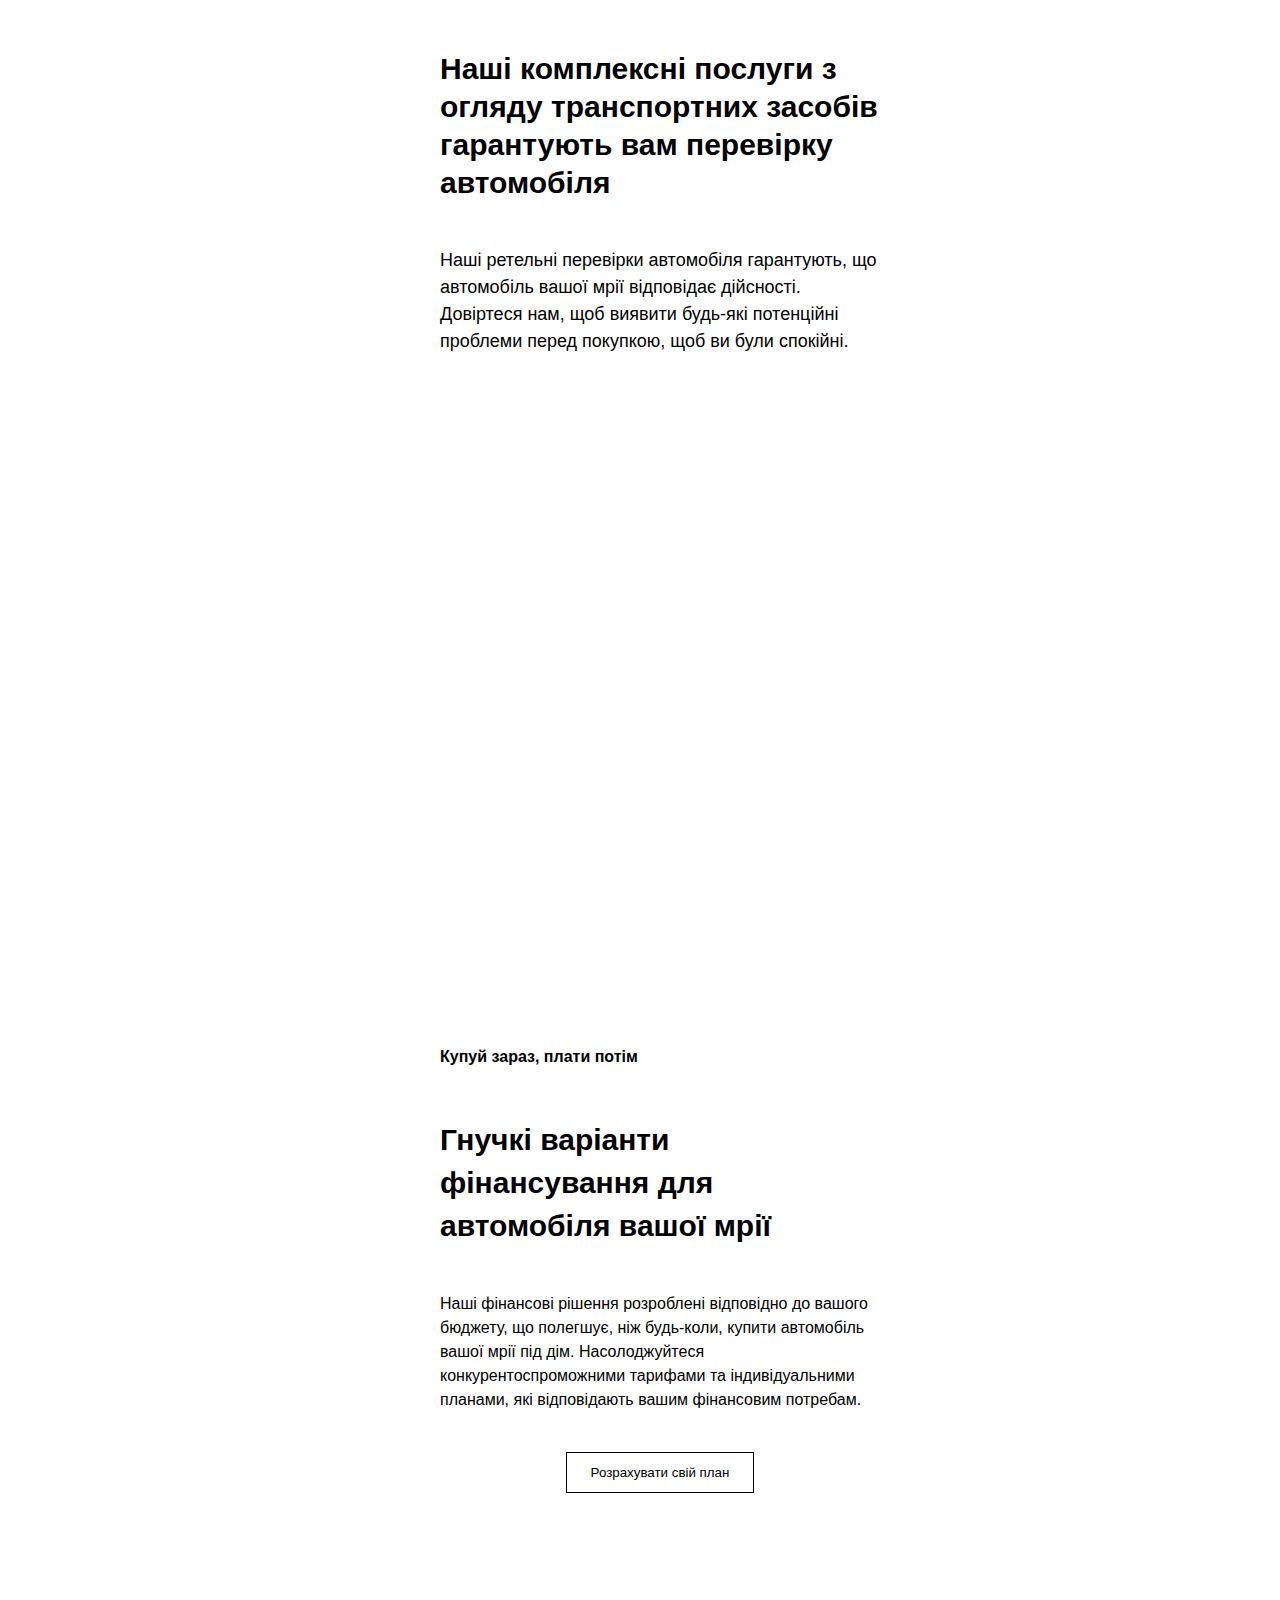
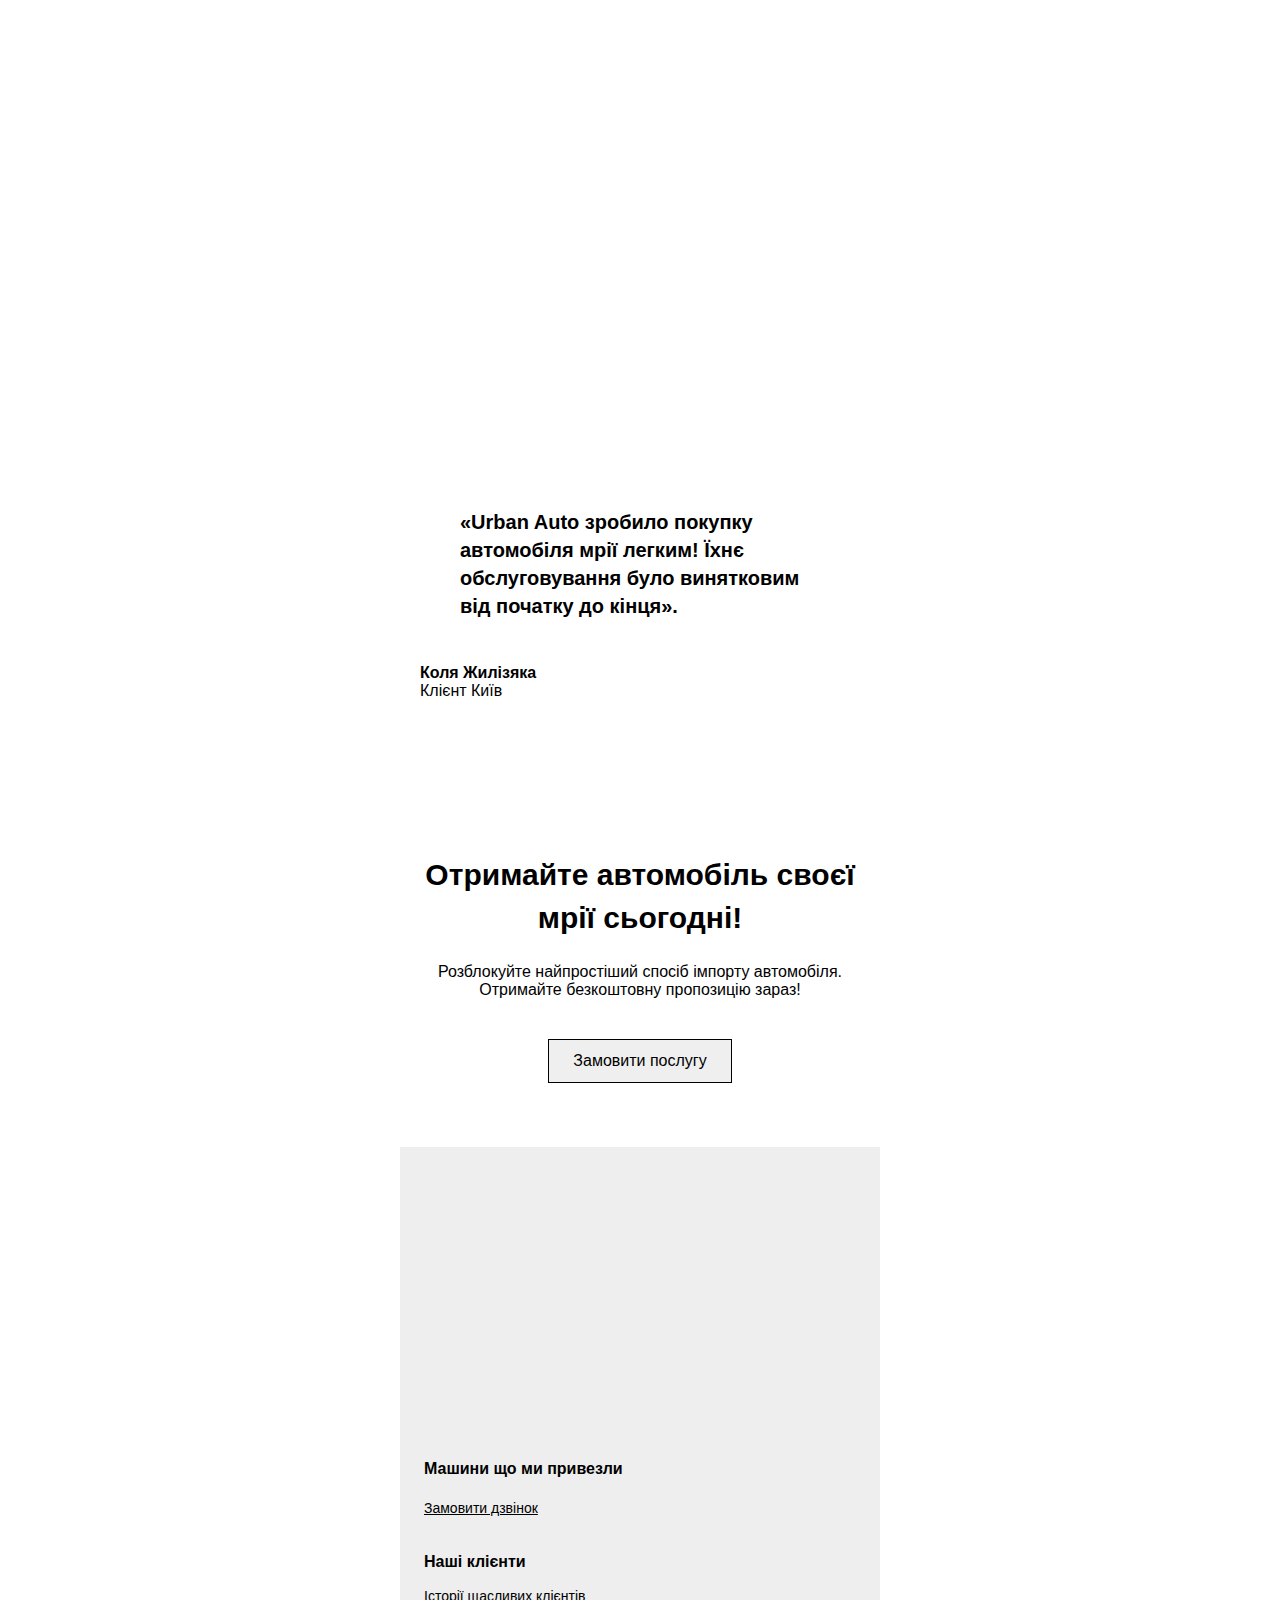
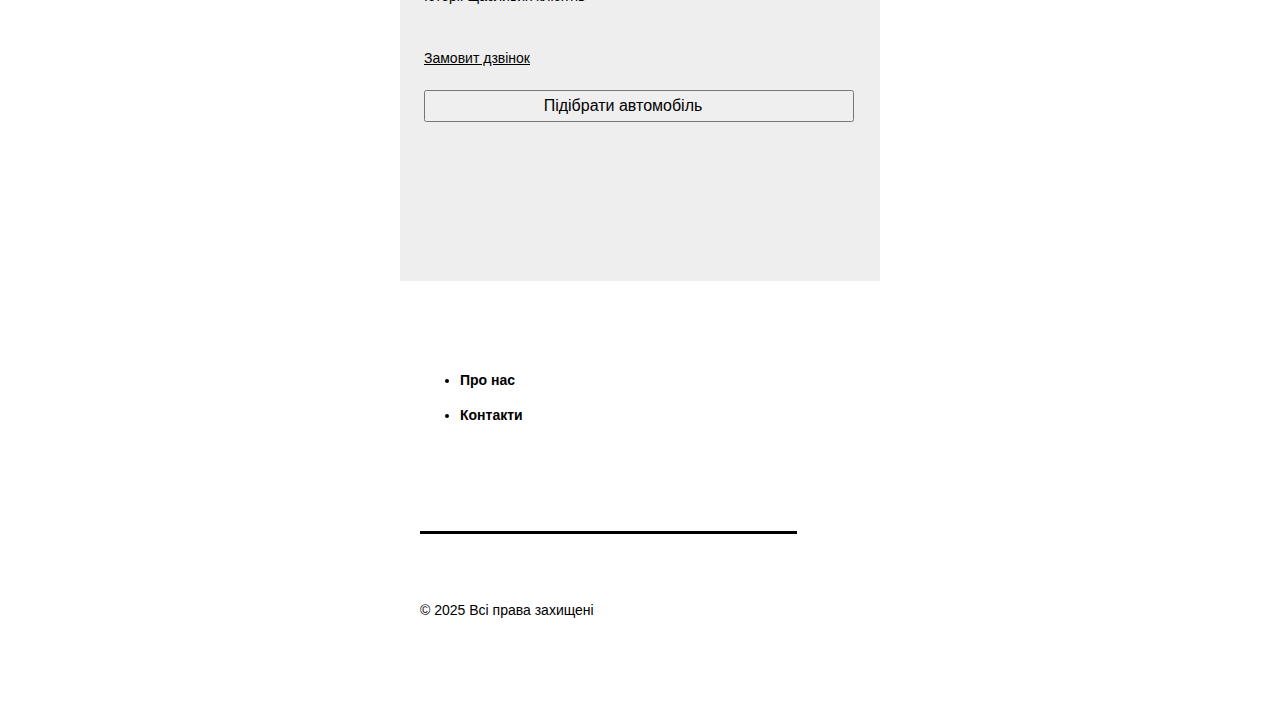
==== commit 2b0e13fc: "Update index.html" ====
--- a/index.html
+++ b/index.html
@@ -1098,8 +1098,8 @@
               </blockquote>
               <div class="testimonial-author">
                 <div class="author-info">
-                  <span class="author-name">John Doe</span>
-                  <span class="author-title">Satisfied Customer</span>
+                  <span class="author-name">Коля Жилізяка</span>
+                  <span class="author-title">Клієнт Київ</span>
                 </div>
               </div>
             </div>
